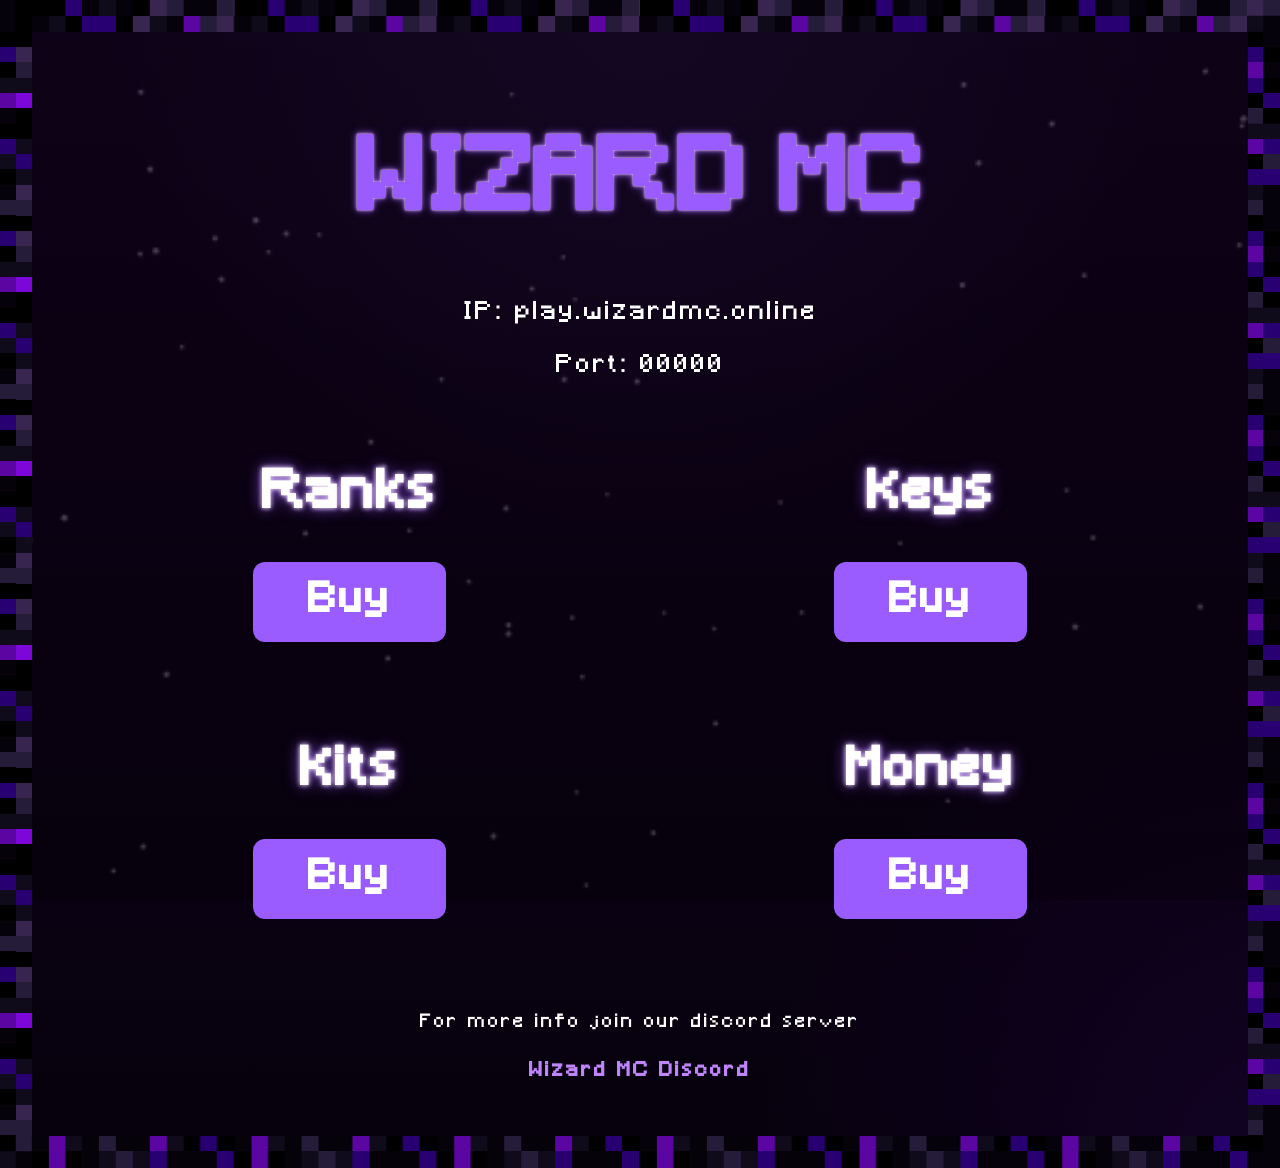
==== index.html @ 061623a4 "added discord link" ====
<!DOCTYPE html>
<html lang="en">
<head>
    <meta charset="UTF-8" />
    <meta name="viewport" content="width=device-width, initial-scale=1.0"/>

    <title>Wizard MC</title>

    <!-- GLOBAL CSS -->
    <link rel="stylesheet" href="assets/css/style.css">

    <!-- LANDING PAGE CSS -->
    <link rel="stylesheet" href="assets/css/landing.css">
</head>
<body>

    <!-- MAIN LANDING CONTAINER -->
    <main class="landing-container">

        <!-- SERVER TITLE -->
        <section class="hero-section">

            <!-- CHANGE SERVER NAME HERE -->
            <h1 class="server-title">WIZARD MC</h1>

            <!-- SERVER INFO -->
            <div class="server-info">

                <!-- CHANGE SERVER IP HERE -->
                <p class="copy-text" data-copy="play.wizardmc.online">
                    IP: play.wizardmc.online
                </p>

                <!-- CHANGE SERVER PORT HERE -->
                <p class="copy-text" data-copy="00000">
                    Port: 00000
                </p>

            </div>

        </section>

        <!-- STORE BUTTONS -->
        <section class="store-section">

            <!--
                GRID SETTINGS:
                Add/remove cards freely.
                Grid automatically adapts.
            -->

            <div class="store-grid">

                <!-- RANKS -->
                <div class="store-card">
                    <h2 class="minecraft-glow">Ranks</h2>
                    <a href="ranks.html" class="store-button">
                        Buy
                    </a>
                </div>

                <!-- KEYS -->
                <div class="store-card">
                    <h2 class="minecraft-glow">Keys</h2>
                    <a href="keys.html" class="store-button">
                        Buy
                    </a>
                </div>

                <!-- KITS -->
                <div class="store-card">
                    <h2 class="minecraft-glow">Kits</h2>
                    <a href="kits.html" class="store-button">
                        Buy
                    </a>
                </div>

                <!-- MONEY -->
                <div class="store-card">
                    <h2 class="minecraft-glow"  >Money</h2>
                    <a href="money.html" class="store-button">
                        Buy
                    </a>
                </div>

            </div>

        </section>

        <!-- SUPPORT SECTION -->
        <section class="support-section">

            <p class="support-text">
                For more info join our discord server
            </p>

            <!-- CHANGE DISCORD LINK HERE -->
            <a 
                href="https://discord.gg/UeTj2xv6s"
                target="_blank"
                class="discord-link"
            >
                Wizard MC Discord
            </a>

        </section>

    </main>

    <!-- LANDING PAGE JS -->
    <script src="assets/js/landing.js"></script>

</body>
</html>
---- assets/css/style.css ----
/* =========================
   MINECRAFT FONT
========================= */

@font-face {

    font-family: 'Minecraft';

    src: url('../fonts/Minecraft.ttf') format('truetype');

    font-weight: normal;
    font-style: normal;

}

/* =========================
   GLOBAL RESET
========================= */

* {

    margin: 0;
    padding: 0;

    box-sizing: border-box;

}

/* =========================
   PREVENT OVERFLOW
========================= */

html,
body {

    overflow-x: hidden;

    scroll-behavior: smooth;

}

/* =========================
   GLOBAL VARIABLES
   CHANGE COLORS HERE
========================= */

:root {

    /* =========================
       MAIN BACKGROUND COLORS
    ========================= */

    /*
        MAIN VOID BACKGROUND
        CHANGE THIS FOR OVERALL SITE COLOR
    */
    --bg-color: #06010d;

    /*
        SECONDARY BACKGROUND GLOW
        USED IN GRADIENTS
    */
    --bg-secondary: #140320;

    /*
        CARD BACKGROUND
        LOWER OPACITY = MORE GLASS EFFECT
    */
    --card-color: rgba(22, 10, 40, 0.82);

    /* =========================
       PRIMARY COLORS
    ========================= */

    /*
        MAIN PURPLE
    */
    --primary-color: #9b5cff;

    /*
        BRIGHT GLOW PURPLE
    */
    --secondary-color: #c084fc;

    /*
        COSMIC BLUE ACCENT
    */
    --accent-blue: #60a5fa;

    /*
        MAGIC PINK ACCENT
    */
    --accent-pink: #f472b6;

    /*
        TEXT COLOR
    */
    --text-color: #ffffff;

    /*
        BUTTON HOVER COLOR
    */
    --hover-color: #7c3aed;

    /*
        MAX WEBSITE WIDTH
    */
    --max-width: 1200px;

}

/* =========================
   BODY STYLING
========================= */

body {

    /*
        CHANGE GLOBAL FONT HERE
    */
    font-family: 'Minecraft', Arial, sans-serif;

    /*
        GALACTIC BACKGROUND
        CHANGE GRADIENT COLORS HERE
    */
    background:
    radial-gradient(circle at top, #1b0b2f 0%, transparent 40%),
    radial-gradient(circle at bottom right, #120224 0%, transparent 30%),
    linear-gradient(to bottom, var(--bg-secondary), var(--bg-color));

    color: var(--text-color);

    min-height: 100vh;

    /*
        GLOBAL TEXT SPACING
    */
    letter-spacing: 3px;

    line-height: 1.6;

    /*
        REQUIRED FOR PAGE BORDER POSITIONING
    */
    position: relative;

}

/* =========================
   BACKGROUND STARS IMAGE
========================= */

body::before {

    content: "";

    position: fixed;

    top: 0;
    left: 0;

    width: 100%;
    height: 100%;

    /*
        CHANGE STAR IMAGE HERE
    */
    background-image: url('../images/stars.png');

    background-size: cover;

    background-position: center;

    background-repeat: no-repeat;

    /*
        CHANGE STAR VISIBILITY HERE
        LOWER = MORE SUBTLE
    */
    opacity: 0.25;

    pointer-events: none;

    z-index: -1;

}

/* =========================
   OBSIDIAN BORDER
========================= */

body::after {

    content: "";

    position: absolute;

    top: 0;
    left: 0;

    right: 0;

    /*
        MAKES BORDER FOLLOW PAGE HEIGHT
    */
    bottom: 0;

    pointer-events: none;

    z-index: 999;

    /*
        CHANGE BORDER THICKNESS HERE
    */
    border: 32px solid transparent;

    /*
        CHANGE BORDER IMAGE HERE
    */
    border-image: url('../images/obsidian-border.png') 127 round;

    /*
        CHANGE BORDER VISIBILITY HERE
    */
    opacity: 0.95;

}

/* =========================
   GLOBAL LINK RESET
========================= */

a {

    text-decoration: none;

    color: inherit;

}

/* =========================
   GLOBAL SELECTION COLOR
========================= */

::selection {

    background: var(--primary-color);

    color: white;

}

/* =========================
   GLOBAL GLOW UTILITY
   CAN BE REUSED LATER
========================= */

.glow {

    box-shadow:
    0 0 10px rgba(155, 92, 255, 0.4),
    0 0 20px rgba(155, 92, 255, 0.3),
    0 0 40px rgba(155, 92, 255, 0.2);

}

/* =========================
   HIDE SCROLLBAR
========================= */

/* CHROME, EDGE, SAFARI */

::-webkit-scrollbar {

    width: 0;

    background: transparent;

}

/* FIREFOX */

html {

    scrollbar-width: none;

}
---- assets/css/landing.css ----
/* =========================
   MAIN PAGE CONTAINER
========================= */

.landing-container {

    width: 90%;
    max-width: var(--max-width);

    margin: auto;

    padding-top: 80px;
    padding-bottom: 80px;

    text-align: center;

}

/* =========================
   HERO SECTION
========================= */

.hero-section {

    margin-bottom: 30px;

}

/* =========================
   SERVER TITLE
========================= */

.server-title {

    /* CHANGE TITLE SIZE HERE */
    font-size: clamp(3rem, 8vw, 6rem);

    font-weight: bold;

    color: var(--primary-color);

    margin-top: 30px;

    margin-bottom: 30px;

    word-break: break-word;

    /* MAGIC GLOW EFFECT CHANGE COLORS/STRENGTH HERE */

    text-shadow:
    0 0 2px rgba(255, 255, 255, 0.8),
    0 0 4px rgba(192, 132, 252, 0.9),
    0 0 8px rgba(155, 92, 255, 0.8),
    0 0 0px rgba(96, 165, 250, 0.5);

}

/* =========================
   SERVER INFO
========================= */

.server-info {

    display: flex;
    flex-direction: column;

    gap: 15px;

    font-size: clamp(1rem, 2vw, 1.5rem);

}

/* =========================
   STORE SECTION
========================= */

.store-section {

    margin-bottom: 50px;

}

/* =========================
   RESPONSIVE GRID
========================= */

.store-grid {

    display: grid;

    /*
        CHANGE GRID LAYOUT HERE

        repeat(2, 1fr)
        = 2 columns

        You can change it later to:
        repeat(3, 1fr)
        etc
    */

    grid-template-columns: repeat(2, 1fr);

    gap: 10px;

}

/* =========================
   STORE CARDS
========================= */

.store-card {

    background: transparent;

    border-radius: 20px;

    padding: 40px 20px;

    transition: 0.3s ease;

}

.store-card:hover {

    transform: translateY(-5px);

    border-color: var(--secondary-color);

}

/* =========================
   CARD TITLE
========================= */

.store-card h2 {

    margin-bottom: 25px;

    font-size: clamp(2.5rem, 4vw, 4rem);
}

/* =========================
   BUY BUTTON
========================= */

.store-button {

    display: inline-block;

    background: var(--primary-color);

    color: white;

    padding: 8px 55px;

    border-radius: 12px;

    font-size: 2.5rem;

    font-weight: bold;

    transition: 0.3s ease;

    letter-spacing: 3px;

    /*
    BETTER MOBILE TAPPING
    */
    -webkit-tap-highlight-color: transparent;

    touch-action: manipulation;

    user-select: none;
}

/* BUTTON HOVER EFFECT */

.store-button:hover {

    background: var(--hover-color);

    transform: scale(1.05);

}

/* =========================
   SUPPORT SECTION
========================= */

.support-section {

    display: flex;

    flex-direction: column;

    gap: 20px;

}

/* =========================
   SUPPORT TEXT
========================= */

.support-text {

    font-size: 1.1rem;

}

/* =========================
   DISCORD LINK
========================= */

.discord-link {

    color: var(--secondary-color);

    font-size: 1.2rem;

    font-weight: bold;

}

.discord-link:hover {

    color: var(--secondary-color);

    text-shadow:
    0 0 5px rgba(192, 132, 252, 0.8);

}

/* =========================
   MINECRAFT GLOW TEXT
========================= */

.minecraft-glow {

    text-shadow:
    0 0 5px rgba(255, 255, 255, 0.7),
    0 0 5px rgba(192, 132, 252, 0.8),
    0 0 15px rgba(155, 92, 255, 0.8);

}

/* =========================
   CLICK TO COPY TEXT
========================= */

.copy-text {

    cursor: pointer;

    transition: 0.2s ease;

}

.copy-text:hover {

    color: var(--secondary-color);

    text-shadow:
    0 0 5px rgba(192, 132, 252, 0.8);

}

/* =========================
   MOBILE RESPONSIVE
========================= */

@media (max-width: 768px) {

    /* =========================
       MAIN CONTAINER
    ========================= */

    .landing-container {

        width: 80%;

        padding-top: 40px;
        padding-bottom: 50px;

    }

    /* =========================
       SERVER TITLE
    ========================= */

    .server-title {

        /*
            SMALLER MOBILE TITLE
        */
        font-size: clamp(2.5rem, 12vw, 4rem);

        margin-top: 50px;

        margin-bottom: 20px;

        line-height: 1.2;

    }

    /* =========================
       SERVER INFO
    ========================= */

    .server-info {

        font-size: 0.9rem;

        gap: 10px;

    }

    /* =========================
       STORE GRID
    ========================= */

    .store-grid {

        /*
            1 COLUMN MOBILE LAYOUT
        */
        grid-template-columns: repeat(2, 1fr);

        gap: 2px;

    }

    /* =========================
       STORE CARD
    ========================= */

    .store-card {

        padding: 18px 6px;

    }

    /* =========================
       CARD TITLES
    ========================= */

    .store-card h2 {

        font-size: clamp(2rem, 8vw, 3rem);

        margin-bottom: 18px;

    }

    /* =========================
       BUTTONS
    ========================= */

    .store-button {

        /*
            MOBILE BUTTON SIZE
        */
        font-size: 1.5rem;

        padding: 10px 45px;

        letter-spacing: 2px;

        border-radius: 10px;

    }

    /* =========================
       SUPPORT SECTION
    ========================= */

    .support-section {

        gap: 15px;

    }

    .support-text {

        font-size: 0.9rem;

        line-height: 1.5;

    }

    .discord-link {

        font-size: 1rem;

    }

    /* =========================
    MOBILE BORDER
    ========================= */

    body::after {

        /*
            THINNER BORDER FOR MOBILE
        */
        border: 16px solid transparent;

        /*
            REQUIRED AGAIN FOR MOBILE
            OTHERWISE BORDER DISAPPEARS
        */
        border-image: url('../images/obsidian-border.png') 127 round;

    }

    /* =========================
    MOBILE SUPPORT POSITION
    ========================= */

    .support-section {

        position: fixed;

        bottom: 35px;

        left: 50%;

        transform: translateX(-50%);

        width: 90%;

        text-align: center;

        z-index: 100;

    }
}
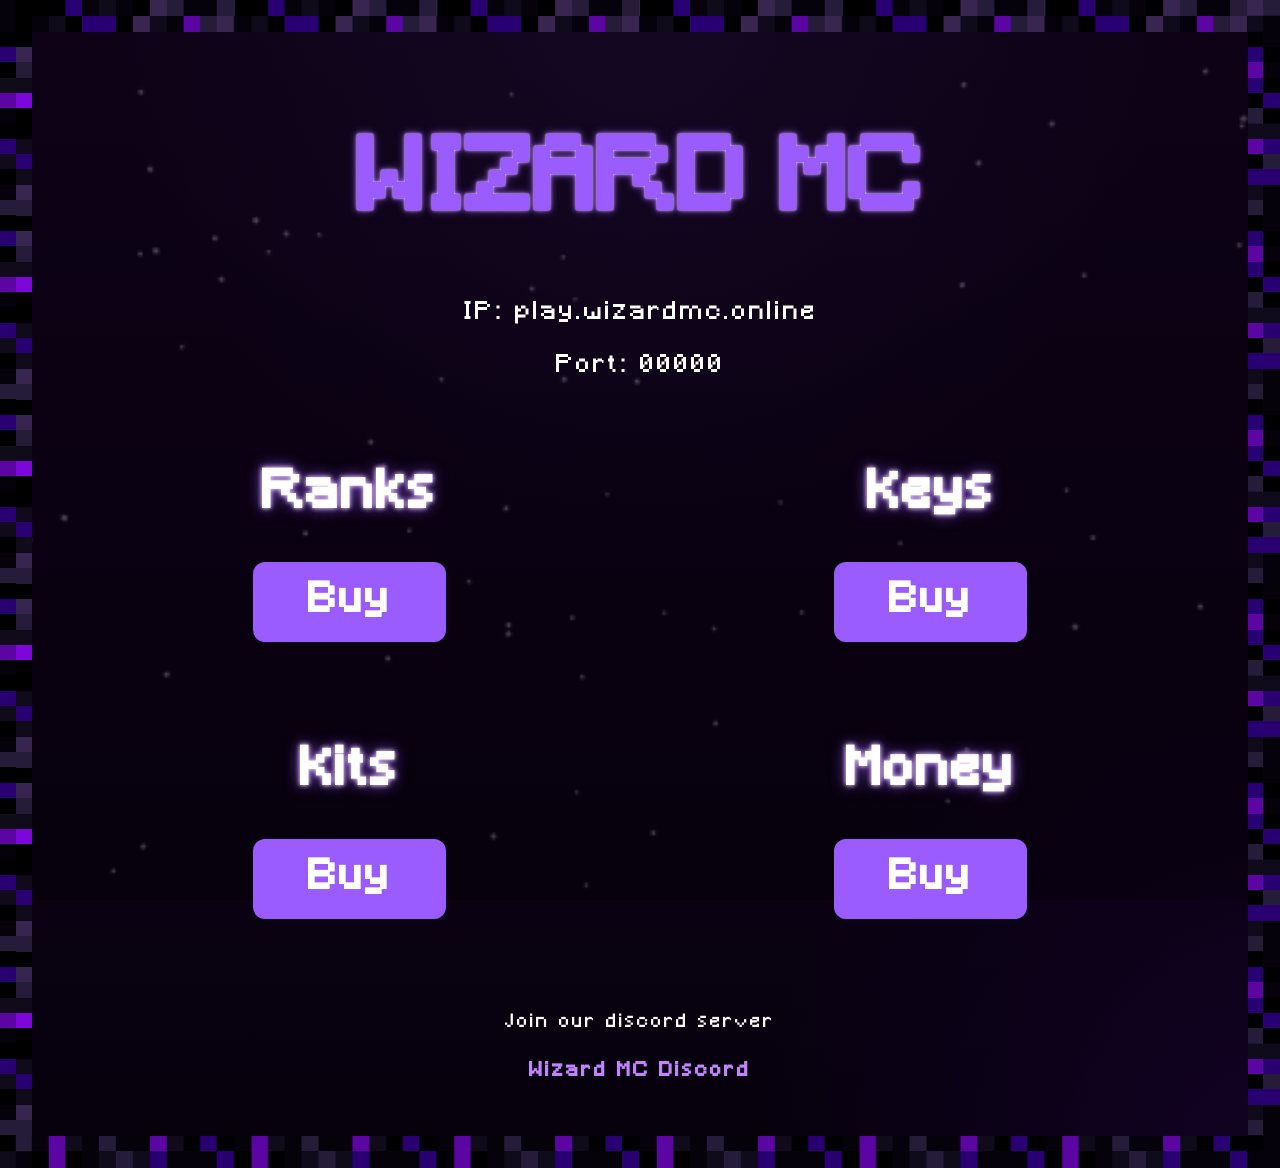
==== commit 9319952d: "pulling to main" ====
--- a/index.html
+++ b/index.html
@@ -91,7 +91,7 @@
         <section class="support-section">
 
             <p class="support-text">
-                For more info join our discord server
+                Join our discord server
             </p>
 
             <!-- CHANGE DISCORD LINK HERE -->
--- a/assets/css/landing.css
+++ b/assets/css/landing.css
@@ -279,12 +279,33 @@
 
         width: 80%;
 
-        padding-top: 40px;
-        padding-bottom: 50px;
-
-    }
-
-    /* =========================
+        /*
+            FULL SCREEN MOBILE LAYOUT
+        */
+        min-height: 100vh;
+
+        display: flex;
+
+        flex-direction: column;
+
+        justify-content: space-between;
+
+        padding-top: 20px;
+        padding-bottom: 20px;
+
+    }
+
+    /* =========================
+       HERO SECTION
+    ========================= */
+
+    .hero-section {
+
+        margin-bottom: 10px;
+
+    }
+
+        /* =========================
        SERVER TITLE
     ========================= */
 
@@ -295,7 +316,7 @@
         */
         font-size: clamp(2.5rem, 12vw, 4rem);
 
-        margin-top: 50px;
+        margin-top: 60px;
 
         margin-bottom: 20px;
 
@@ -316,13 +337,23 @@
     }
 
     /* =========================
+       STORE SECTION
+    ========================= */
+
+    .store-section {
+
+        margin-bottom: 1px;
+
+    }
+
+        /* =========================
        STORE GRID
     ========================= */
 
     .store-grid {
 
         /*
-            1 COLUMN MOBILE LAYOUT
+            2x2 MOBILE LAYOUT
         */
         grid-template-columns: repeat(2, 1fr);
 
@@ -352,7 +383,7 @@
 
     }
 
-    /* =========================
+        /* =========================
        BUTTONS
     ========================= */
 
@@ -377,26 +408,94 @@
 
     .support-section {
 
-        gap: 15px;
-
-    }
+        gap: 10px;
+
+        padding-bottom: 90px;
+
+    }
+
+    /* =========================
+       SUPPORT TEXT
+    ========================= */
 
     .support-text {
 
         font-size: 0.9rem;
 
+        margin-bottom: -5px;
+
         line-height: 1.5;
 
     }
 
+    /* =========================
+       DISCORD LINK
+    ========================= */
+
     .discord-link {
 
         font-size: 1rem;
 
-    }
-
-    /* =========================
-    MOBILE BORDER
+        padding-bottom: 10px;
+    }
+
+        /* =========================
+       BUTTONS
+    ========================= */
+
+    .store-button {
+
+        /*
+            MOBILE BUTTON SIZE
+        */
+        font-size: 1.5rem;
+
+        padding: 10px 45px;
+
+        letter-spacing: 2px;
+
+        border-radius: 10px;
+
+    }
+
+    /* =========================
+       SUPPORT SECTION
+    ========================= */
+
+    .support-section {
+
+        gap: 10px;
+
+        padding-bottom: 5px;
+
+    }
+
+    /* =========================
+       SUPPORT TEXT
+    ========================= */
+
+    .support-text {
+
+        font-size: 0.9rem;
+
+        margin-bottom: -5px;
+
+        line-height: 1.5;
+
+    }
+
+    /* =========================
+       DISCORD LINK
+    ========================= */
+
+    .discord-link {
+
+        font-size: 1rem;
+
+    }
+
+        /* =========================
+       MOBILE BORDER
     ========================= */
 
     body::after {
@@ -414,25 +513,4 @@
 
     }
 
-    /* =========================
-    MOBILE SUPPORT POSITION
-    ========================= */
-
-    .support-section {
-
-        position: fixed;
-
-        bottom: 35px;
-
-        left: 50%;
-
-        transform: translateX(-50%);
-
-        width: 90%;
-
-        text-align: center;
-
-        z-index: 100;
-
-    }
 }
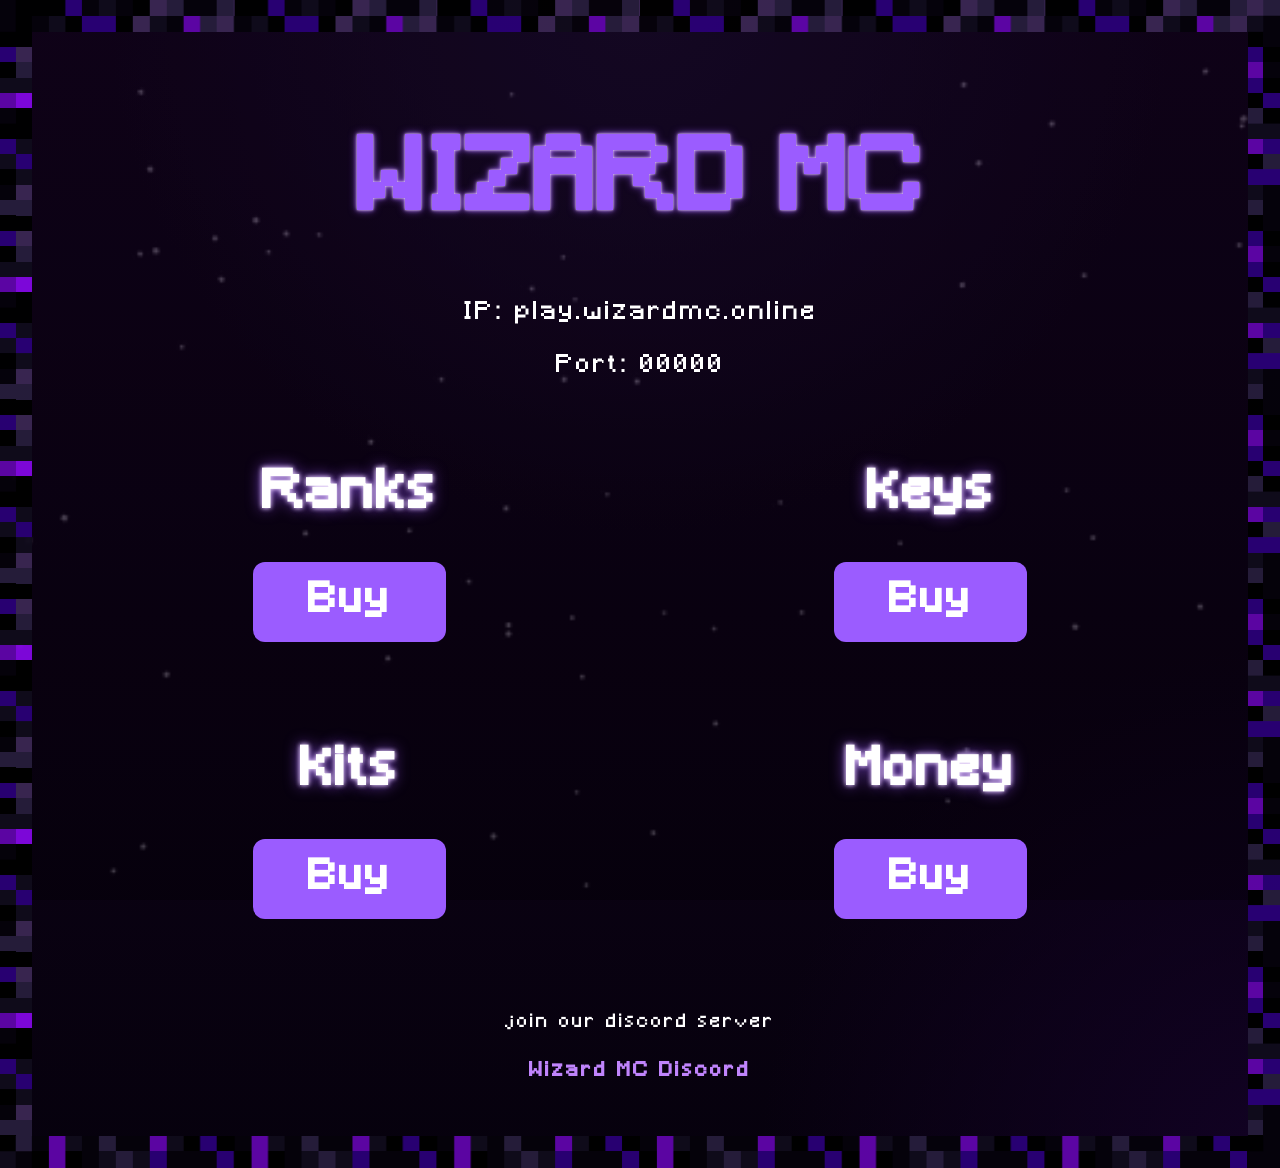
==== commit 6cd96156: "changes" ====
--- a/index.html
+++ b/index.html
@@ -91,7 +91,7 @@
         <section class="support-section">
 
             <p class="support-text">
-                Join our discord server
+                join our discord server
             </p>
 
             <!-- CHANGE DISCORD LINK HERE -->
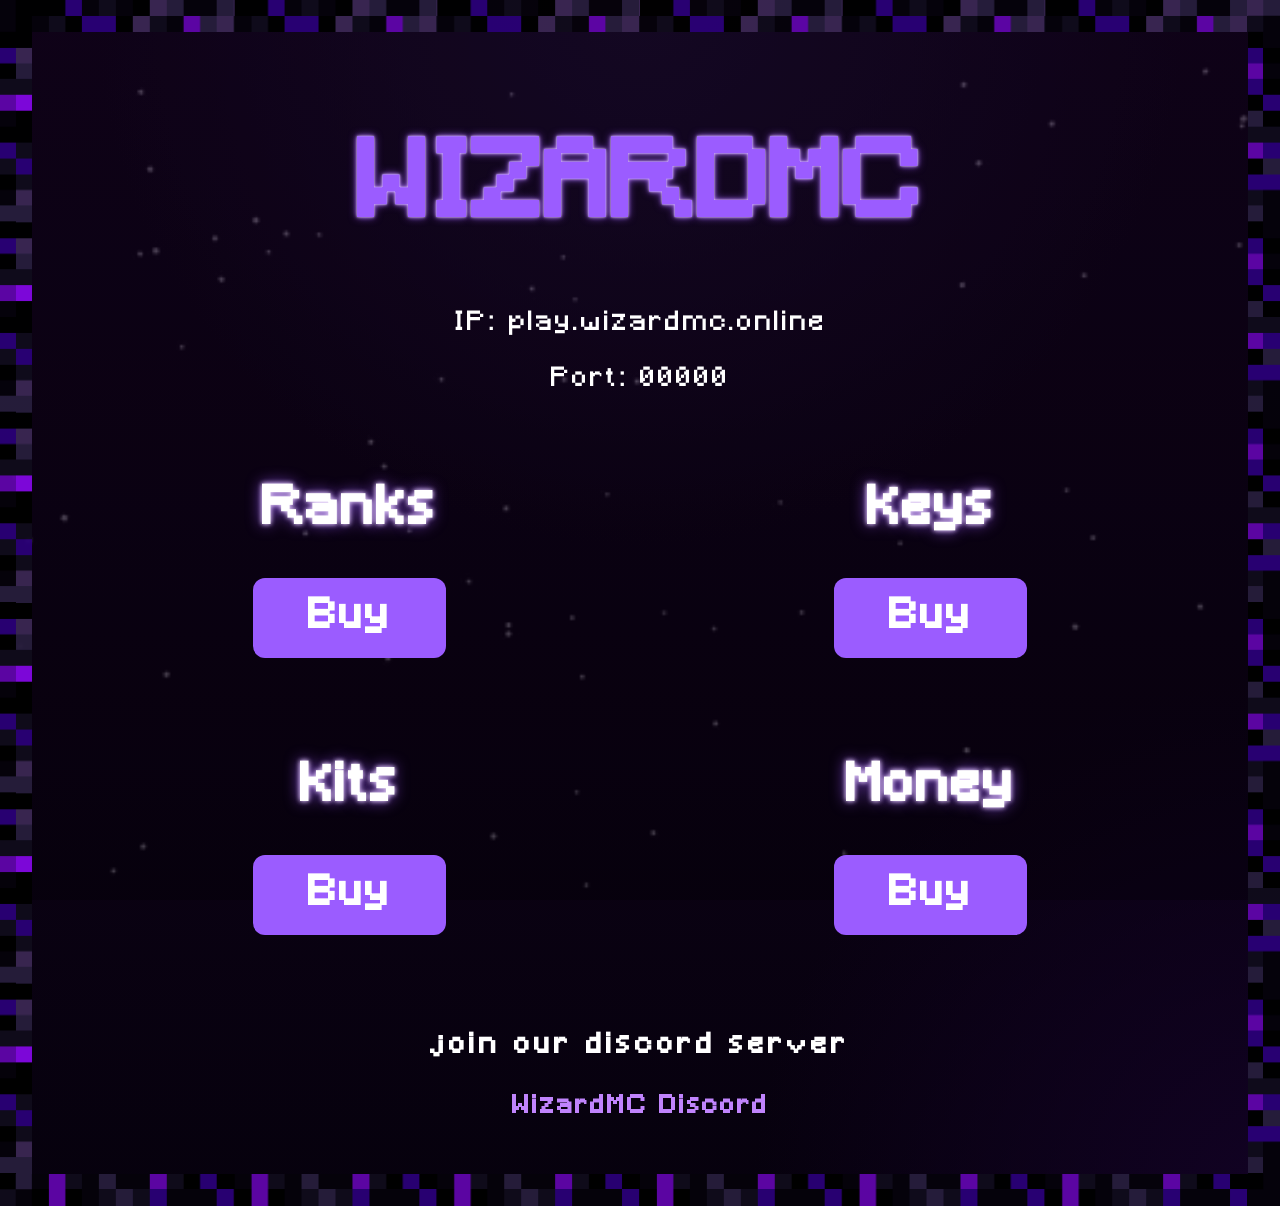
==== commit a122e423: "aesthetic changes" ====
--- a/index.html
+++ b/index.html
@@ -21,19 +21,25 @@
         <section class="hero-section">
 
             <!-- CHANGE SERVER NAME HERE -->
-            <h1 class="server-title">WIZARD MC</h1>
+            <h1 class="server-title">WIZARDMC</h1>
 
             <!-- SERVER INFO -->
             <div class="server-info">
 
                 <!-- CHANGE SERVER IP HERE -->
-                <p class="copy-text" data-copy="play.wizardmc.online">
-                    IP: play.wizardmc.online
+                <p>
+                    IP:
+                    <span class="copy-text" data-copy="play.wizardmc.online">
+                        play.wizardmc.online
+                    </span>
                 </p>
 
                 <!-- CHANGE SERVER PORT HERE -->
-                <p class="copy-text" data-copy="00000">
-                    Port: 00000
+                <p>
+                    Port:
+                    <span class="copy-text" data-copy="00000">
+                        00000
+                    </span>
                 </p>
 
             </div>
@@ -100,7 +106,7 @@
                 target="_blank"
                 class="discord-link"
             >
-                Wizard MC Discord
+                WizardMC Discord
             </a>
 
         </section>
--- a/assets/css/landing.css
+++ b/assets/css/landing.css
@@ -33,7 +33,7 @@
 .server-title {
 
     /* CHANGE TITLE SIZE HERE */
-    font-size: clamp(3rem, 8vw, 6rem);
+    font-size: clamp(3rem, 8vw, 8rem);
 
     font-weight: bold;
 
@@ -66,7 +66,7 @@
 
     gap: 15px;
 
-    font-size: clamp(1rem, 2vw, 1.5rem);
+    font-size: clamp(1rem, 2vw, 2rem);
 
 }
 
@@ -204,8 +204,11 @@
 
 .support-text {
 
-    font-size: 1.1rem;
-
+    font-size: 1.7rem;
+
+    font-weight: bold;
+
+    letter-spacing: 5px;
 }
 
 /* =========================
@@ -216,7 +219,7 @@
 
     color: var(--secondary-color);
 
-    font-size: 1.2rem;
+    font-size: 1.5rem;
 
     font-weight: bold;
 
@@ -254,6 +257,8 @@
 
     transition: 0.2s ease;
 
+    display: inline-block;
+
 }
 
 .copy-text:hover {
@@ -314,7 +319,7 @@
         /*
             SMALLER MOBILE TITLE
         */
-        font-size: clamp(2.5rem, 12vw, 4rem);
+        font-size: clamp(2.5rem, 12vw, 6rem);
 
         margin-top: 60px;
 
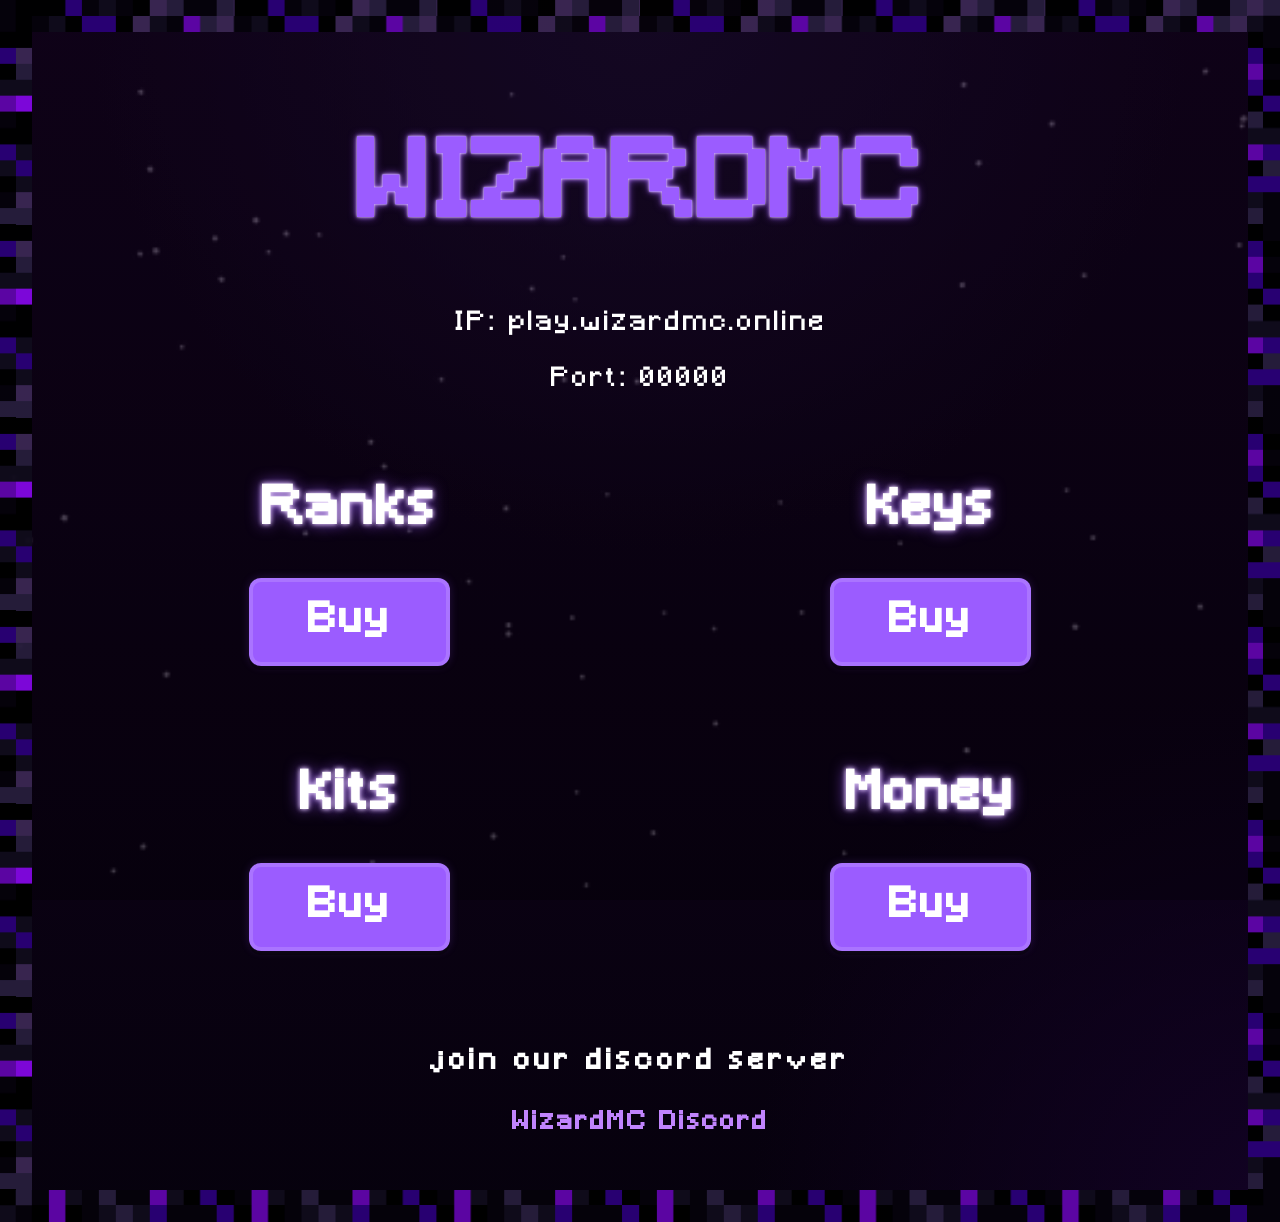
==== commit b4d17928: "changes" ====
--- a/index.html
+++ b/index.html
@@ -15,7 +15,7 @@
 <body>
 
     <!-- MAIN LANDING CONTAINER -->
-    <main class="landing-container">
+    <main class="page-container landing-container">
 
         <!-- SERVER TITLE -->
         <section class="hero-section">
--- a/assets/css/style.css
+++ b/assets/css/style.css
@@ -145,6 +145,7 @@
     */
     position: relative;
 
+    overflow-y: auto;
 }
 
 /* =========================
@@ -287,3 +288,113 @@
 
 }
 
+/* =========================
+   GLOBAL PAGE CONTAINER
+   USED FOR ALL PAGES
+========================= */
+
+.page-container {
+
+    width: 90%;
+
+    max-width: var(--max-width);
+
+    margin: auto;
+
+    /*
+        MATCH LANDING PAGE HEIGHT
+    */
+    min-height: 100vh;
+
+    /*
+        MAKES ALL PAGES ALIGN
+        LIKE LANDING PAGE
+    */
+    display: flex;
+
+    flex-direction: column;
+
+    padding-top: 80px;
+    padding-bottom: 80px;
+
+}
+
+/* =========================
+   GLOBAL MOBILE RESPONSIVE
+   APPLIES TO ALL PAGES
+========================= */
+
+@media (max-width: 768px) {
+
+    /* =========================
+       GLOBAL MOBILE BORDER
+    ========================= */
+
+    body::after {
+
+        /*
+            THINNER BORDER ON MOBILE
+        */
+        border: 16px solid transparent;
+
+        /*
+            REQUIRED AGAIN
+            OR BORDER MAY DISAPPEAR
+        */
+        border-image: url('../images/obsidian-border.png') 127 round;
+
+    }
+
+    /* =========================
+       MOBILE BACKGROUND FIXES
+    ========================= */
+
+    body {
+
+        /*
+            PREVENT MOBILE OVERFLOW
+        */
+        overflow-x: hidden;
+
+        /*
+            BETTER MOBILE RENDERING
+        */
+        background-attachment: scroll;
+
+    }
+
+    /* =========================
+       MOBILE STAR BACKGROUND
+    ========================= */
+
+    body::before {
+
+        /*
+            BETTER MOBILE STAR FIT
+        */
+        background-size: cover;
+
+        background-position: center;
+
+    }
+
+    /* =========================
+    GLOBAL MOBILE PAGE LAYOUT
+    ========================= */
+
+    .page-container {
+
+    width: 88%;
+
+    min-height: 100vh;
+
+    display: flex;
+
+    flex-direction: column;
+
+    padding-top: 30px;
+    padding-bottom: 30px;
+
+    }
+
+}
--- a/assets/css/landing.css
+++ b/assets/css/landing.css
@@ -3,14 +3,6 @@
 ========================= */
 
 .landing-container {
-
-    width: 90%;
-    max-width: var(--max-width);
-
-    margin: auto;
-
-    padding-top: 80px;
-    padding-bottom: 80px;
 
     text-align: center;
 
@@ -172,6 +164,18 @@
     touch-action: manipulation;
 
     user-select: none;
+
+    /*
+    BUTTON BORDER
+    */
+    border: 4px solid rgba(255, 255, 255, 0.15);
+
+    /*
+        SUBTLE DEPTH
+    */
+    box-shadow:
+    0 4px 0 rgba(0, 0, 0, 0.4),
+    0 0 10px rgba(155, 92, 255, 0.2);
 }
 
 /* BUTTON HOVER EFFECT */
@@ -181,6 +185,26 @@
     background: var(--hover-color);
 
     transform: scale(1.05);
+
+    /*
+    STRONGER HOVER GLOW
+    */
+    box-shadow:
+    0 2px 0 rgba(0, 0, 0, 0.4),
+    0 0 12px rgba(192, 132, 252, 0.4);
+
+}
+
+/* =========================
+   BUTTON PRESS EFFECT
+========================= */
+
+.store-button:active {
+
+    transform: translateY(4px);
+
+    box-shadow:
+    0 0 5px rgba(192, 132, 252, 0.3);
 
 }
 
@@ -498,24 +522,4 @@
         font-size: 1rem;
 
     }
-
-        /* =========================
-       MOBILE BORDER
-    ========================= */
-
-    body::after {
-
-        /*
-            THINNER BORDER FOR MOBILE
-        */
-        border: 16px solid transparent;
-
-        /*
-            REQUIRED AGAIN FOR MOBILE
-            OTHERWISE BORDER DISAPPEARS
-        */
-        border-image: url('../images/obsidian-border.png') 127 round;
-
-    }
-
 }
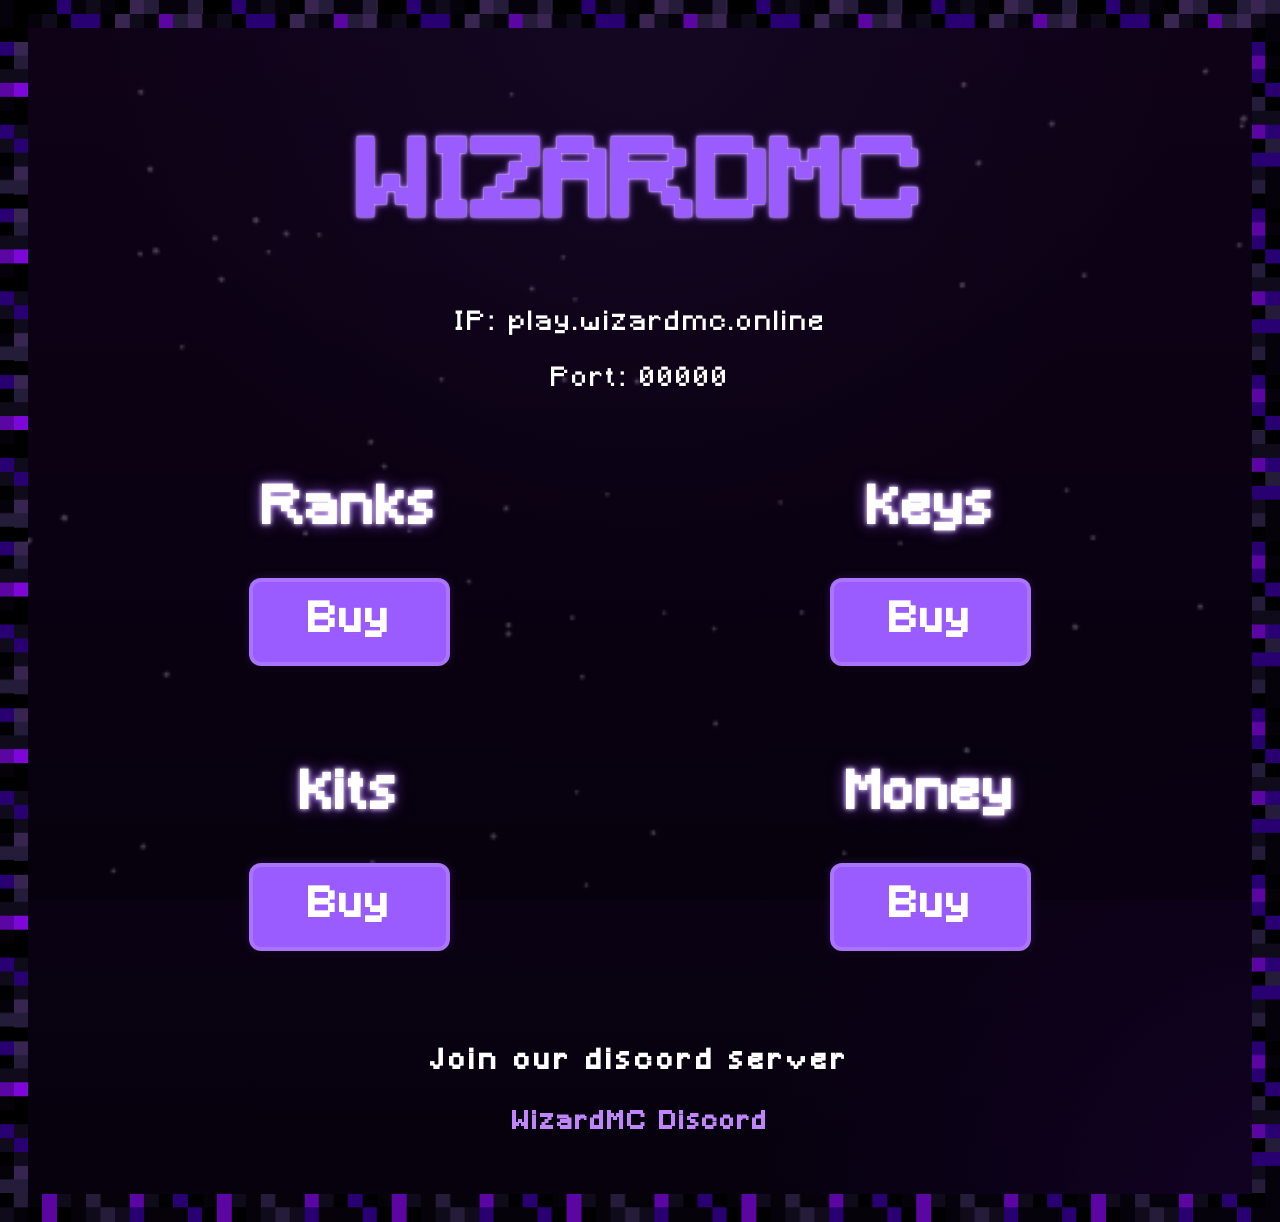
==== commit 8d4c2fc3: "merged testing into main" ====
--- a/index.html
+++ b/index.html
@@ -97,7 +97,7 @@
         <section class="support-section">
 
             <p class="support-text">
-                join our discord server
+                Join our discord server
             </p>
 
             <!-- CHANGE DISCORD LINK HERE -->
--- a/assets/css/style.css
+++ b/assets/css/style.css
@@ -187,46 +187,6 @@
 
 }
 
-/* =========================
-   OBSIDIAN BORDER
-========================= */
-
-body::after {
-
-    content: "";
-
-    position: absolute;
-
-    top: 0;
-    left: 0;
-
-    right: 0;
-
-    /*
-        MAKES BORDER FOLLOW PAGE HEIGHT
-    */
-    bottom: 0;
-
-    pointer-events: none;
-
-    z-index: 999;
-
-    /*
-        CHANGE BORDER THICKNESS HERE
-    */
-    border: 32px solid transparent;
-
-    /*
-        CHANGE BORDER IMAGE HERE
-    */
-    border-image: url('../images/obsidian-border.png') 127 round;
-
-    /*
-        CHANGE BORDER VISIBILITY HERE
-    */
-    opacity: 0.95;
-
-}
 
 /* =========================
    GLOBAL LINK RESET
@@ -327,25 +287,6 @@
 @media (max-width: 768px) {
 
     /* =========================
-       GLOBAL MOBILE BORDER
-    ========================= */
-
-    body::after {
-
-        /*
-            THINNER BORDER ON MOBILE
-        */
-        border: 16px solid transparent;
-
-        /*
-            REQUIRED AGAIN
-            OR BORDER MAY DISAPPEAR
-        */
-        border-image: url('../images/obsidian-border.png') 127 round;
-
-    }
-
-    /* =========================
        MOBILE BACKGROUND FIXES
     ========================= */
 
--- a/assets/css/landing.css
+++ b/assets/css/landing.css
@@ -1,3 +1,44 @@
+/* =========================
+   OBSIDIAN BORDER
+========================= */
+
+body::after {
+
+    content: "";
+
+    position: absolute;
+
+    top: 0;
+    left: 0;
+
+    right: 0;
+
+    /*
+        MAKES BORDER FOLLOW PAGE HEIGHT
+    */
+    bottom: 0;
+
+    pointer-events: none;
+
+    z-index: 999;
+
+    /*
+        CHANGE BORDER THICKNESS HERE
+    */
+    border: 28px solid transparent;
+
+    /*
+        CHANGE BORDER IMAGE HERE
+    */
+    border-image: url('../images/obsidian-border.png') 127 round;
+
+    /*
+        CHANGE BORDER VISIBILITY HERE
+    */
+    opacity: 0.95;
+
+}
+
 /* =========================
    MAIN PAGE CONTAINER
 ========================= */
@@ -300,6 +341,26 @@
 
 @media (max-width: 768px) {
 
+    
+    /* =========================
+       GLOBAL MOBILE BORDER
+    ========================= */
+
+    body::after {
+
+        /*
+            THINNER BORDER ON MOBILE
+        */
+        border: 16px solid transparent;
+
+        /*
+            REQUIRED AGAIN
+            OR BORDER MAY DISAPPEAR
+        */
+        border-image: url('../images/obsidian-border.png') 127 round;
+
+    }
+
     /* =========================
        MAIN CONTAINER
     ========================= */
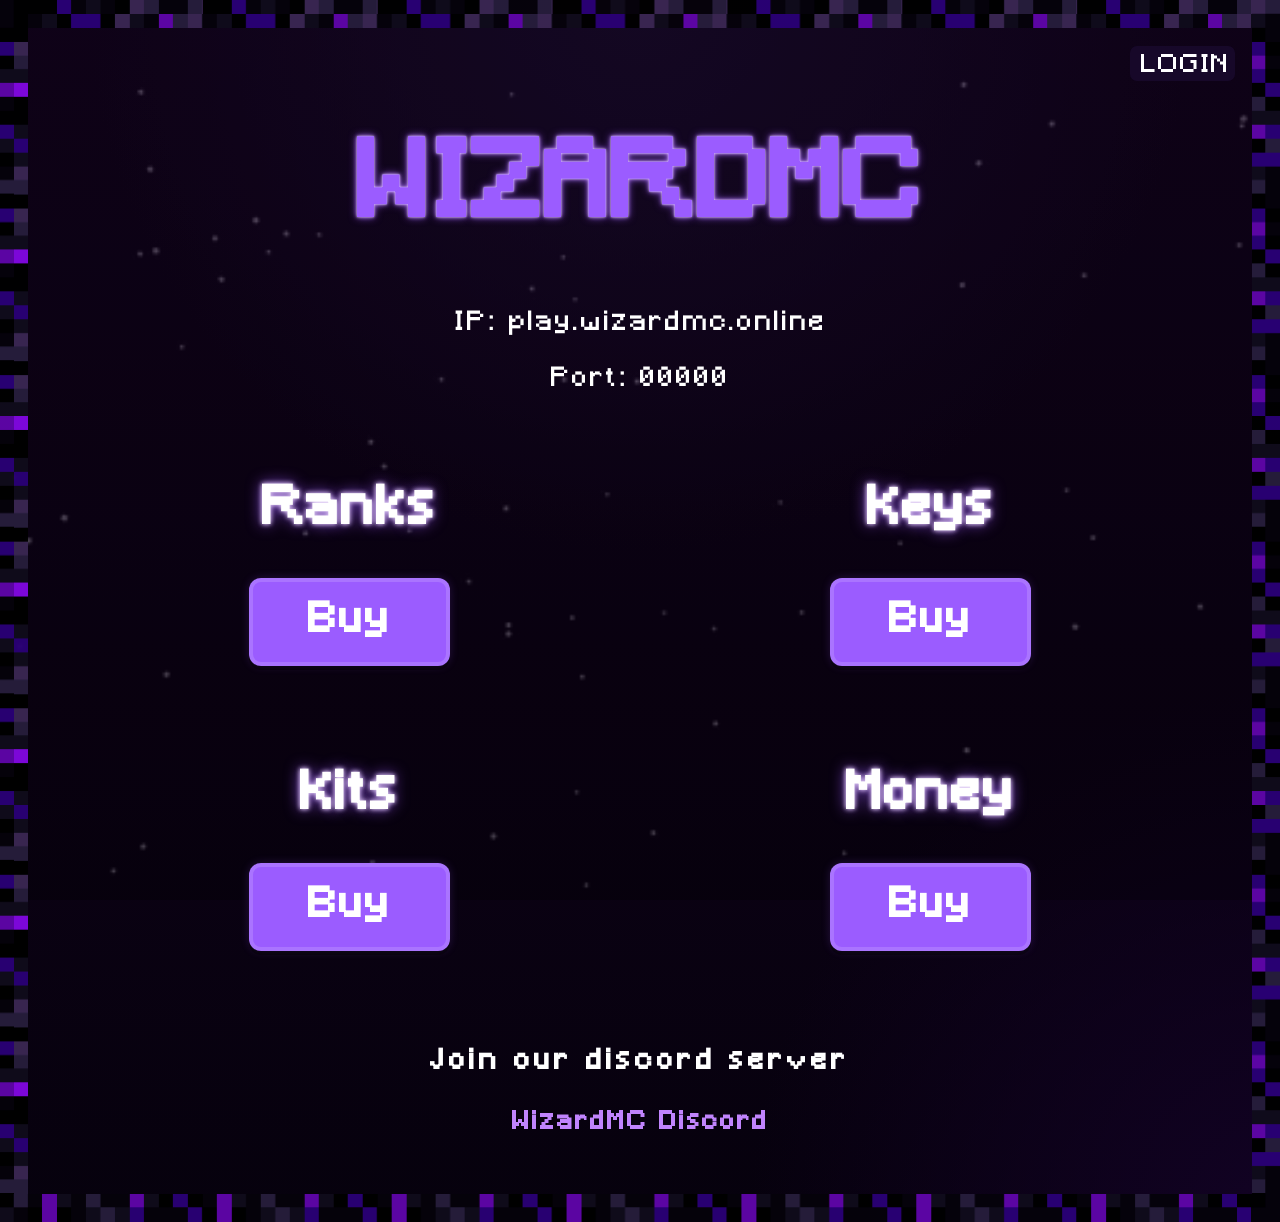
==== commit 3dee2224: "added login, logout modal, added buttons for each, fixed layoutson mobile and desktop, need to add n" ====
--- a/index.html
+++ b/index.html
@@ -16,6 +16,9 @@
 
     <!-- MAIN LANDING CONTAINER -->
     <main class="page-container landing-container">
+
+        <!-- LOGIN BUTTON -->
+        <button class="login-btn-top" id="loginBtn" onclick="showLogin()">LOGIN</button>
 
         <!-- SERVER TITLE -->
         <section class="hero-section">
@@ -49,44 +52,30 @@
         <!-- STORE BUTTONS -->
         <section class="store-section">
 
-            <!--
-                GRID SETTINGS:
-                Add/remove cards freely.
-                Grid automatically adapts.
-            -->
-
             <div class="store-grid">
 
                 <!-- RANKS -->
                 <div class="store-card">
                     <h2 class="minecraft-glow">Ranks</h2>
-                    <a href="ranks.html" class="store-button">
-                        Buy
-                    </a>
+                    <a href="ranks.html" class="store-button">Buy</a>
                 </div>
 
                 <!-- KEYS -->
                 <div class="store-card">
                     <h2 class="minecraft-glow">Keys</h2>
-                    <a href="keys.html" class="store-button">
-                        Buy
-                    </a>
+                    <a href="keys.html" class="store-button">Buy</a>
                 </div>
 
                 <!-- KITS -->
                 <div class="store-card">
                     <h2 class="minecraft-glow">Kits</h2>
-                    <a href="kits.html" class="store-button">
-                        Buy
-                    </a>
+                    <a href="kits.html" class="store-button">Buy</a>
                 </div>
 
                 <!-- MONEY -->
                 <div class="store-card">
-                    <h2 class="minecraft-glow"  >Money</h2>
-                    <a href="money.html" class="store-button">
-                        Buy
-                    </a>
+                    <h2 class="minecraft-glow">Money</h2>
+                    <a href="money.html" class="store-button">Buy</a>
                 </div>
 
             </div>
@@ -96,25 +85,56 @@
         <!-- SUPPORT SECTION -->
         <section class="support-section">
 
-            <p class="support-text">
-                Join our discord server
-            </p>
-
-            <!-- CHANGE DISCORD LINK HERE -->
-            <a 
-                href="https://discord.gg/UeTj2xv6s"
-                target="_blank"
-                class="discord-link"
-            >
-                WizardMC Discord
-            </a>
+            <p class="support-text">Join our discord server</p>
+            <a href="https://discord.gg/UeTj2xv6s" target="_blank" class="discord-link">WizardMC Discord</a>
 
         </section>
 
     </main>
 
+    <!-- =========================
+        LOGIN MODAL
+    ========================= -->
+
+    <div class="login-modal" id="loginModal">
+        <div class="login-box">
+            <h2 class="minecraft-glow">LOGIN</h2>
+            <input type="text" id="ignInput" class="login-input" placeholder="MC Username" autocomplete="off">
+            
+            <!-- CUSTOM VERSION DROPDOWN -->
+            <div class="custom-select" id="versionSelect">
+                <div class="custom-select-trigger">Version</div>
+                <div class="custom-select-options">
+                    <div class="custom-select-option selected" data-value="java">Java Edition</div>
+                    <div class="custom-select-option" data-value="bedrock">Bedrock/PE</div>
+                </div>
+            </div>
+            
+            <input type="text" id="discordInput" class="login-input" placeholder="Discord Username" autocomplete="off">
+            <button class="login-submit-btn" id="signinBtn">SIGN IN</button>
+        </div>
+    </div>
+
+    <!-- =========================
+        LOGOUT MODAL
+    ========================= -->
+
+    <div class="logout-modal" id="logoutModal">
+        <div class="logout-box">
+            <h2 class="minecraft-glow">LOGOUT</h2>
+            <p class="logout-text">Would you like to logout?</p>
+            <div class="logout-buttons">
+                <button class="logout-confirm-btn" id="logoutBtn">LOGOUT</button>
+                <button class="logout-cancel-btn" id="logoutCancelBtn">CANCEL</button>
+            </div>
+        </div>
+    </div>
+
+    <!-- TOAST -->
+    <div id="toast"></div>
+
     <!-- LANDING PAGE JS -->
     <script src="assets/js/landing.js"></script>
 
 </body>
-</html>
+</html>
--- a/assets/css/style.css
+++ b/assets/css/style.css
@@ -1,16 +1,30 @@
+/* =========================
+   PREVENT TEXT SELECTION
+========================= */
+
+* {
+    -webkit-user-select: none;
+    -moz-user-select: none;
+    -ms-user-select: none;
+    user-select: none;
+}
+
+input, textarea {
+    -webkit-user-select: auto;
+    -moz-user-select: auto;
+    -ms-user-select: auto;
+    user-select: auto;
+}
+
 /* =========================
    MINECRAFT FONT
 ========================= */
 
 @font-face {
-
     font-family: 'Minecraft';
-
     src: url('../fonts/Minecraft.ttf') format('truetype');
-
     font-weight: normal;
     font-style: normal;
-
 }
 
 /* =========================
@@ -18,133 +32,52 @@
 ========================= */
 
 * {
-
     margin: 0;
     padding: 0;
-
     box-sizing: border-box;
-
 }
 
 /* =========================
    PREVENT OVERFLOW
 ========================= */
 
-html,
+html, body {
+    overflow-x: hidden;
+    scroll-behavior: smooth;
+}
+
+/* =========================
+   GLOBAL VARIABLES
+========================= */
+
+:root {
+    --bg-color: #06010d;
+    --bg-secondary: #140320;
+    --card-color: rgba(22, 10, 40, 0.82);
+    --primary-color: #9b5cff;
+    --secondary-color: #c084fc;
+    --accent-blue: #60a5fa;
+    --accent-pink: #f472b6;
+    --text-color: #ffffff;
+    --hover-color: #7c3aed;
+    --max-width: 1200px;
+}
+
+/* =========================
+   BODY STYLING
+========================= */
+
 body {
-
-    overflow-x: hidden;
-
-    scroll-behavior: smooth;
-
-}
-
-/* =========================
-   GLOBAL VARIABLES
-   CHANGE COLORS HERE
-========================= */
-
-:root {
-
-    /* =========================
-       MAIN BACKGROUND COLORS
-    ========================= */
-
-    /*
-        MAIN VOID BACKGROUND
-        CHANGE THIS FOR OVERALL SITE COLOR
-    */
-    --bg-color: #06010d;
-
-    /*
-        SECONDARY BACKGROUND GLOW
-        USED IN GRADIENTS
-    */
-    --bg-secondary: #140320;
-
-    /*
-        CARD BACKGROUND
-        LOWER OPACITY = MORE GLASS EFFECT
-    */
-    --card-color: rgba(22, 10, 40, 0.82);
-
-    /* =========================
-       PRIMARY COLORS
-    ========================= */
-
-    /*
-        MAIN PURPLE
-    */
-    --primary-color: #9b5cff;
-
-    /*
-        BRIGHT GLOW PURPLE
-    */
-    --secondary-color: #c084fc;
-
-    /*
-        COSMIC BLUE ACCENT
-    */
-    --accent-blue: #60a5fa;
-
-    /*
-        MAGIC PINK ACCENT
-    */
-    --accent-pink: #f472b6;
-
-    /*
-        TEXT COLOR
-    */
-    --text-color: #ffffff;
-
-    /*
-        BUTTON HOVER COLOR
-    */
-    --hover-color: #7c3aed;
-
-    /*
-        MAX WEBSITE WIDTH
-    */
-    --max-width: 1200px;
-
-}
-
-/* =========================
-   BODY STYLING
-========================= */
-
-body {
-
-    /*
-        CHANGE GLOBAL FONT HERE
-    */
-    font-family: 'Minecraft', Arial, sans-serif;
-
-    /*
-        GALACTIC BACKGROUND
-        CHANGE GRADIENT COLORS HERE
-    */
+    font-family: 'Minecraft', Arial, sans-serif;
     background:
-    radial-gradient(circle at top, #1b0b2f 0%, transparent 40%),
-    radial-gradient(circle at bottom right, #120224 0%, transparent 30%),
-    linear-gradient(to bottom, var(--bg-secondary), var(--bg-color));
-
+        radial-gradient(circle at top, #1b0b2f 0%, transparent 40%),
+        radial-gradient(circle at bottom right, #120224 0%, transparent 30%),
+        linear-gradient(to bottom, var(--bg-secondary), var(--bg-color));
     color: var(--text-color);
-
     min-height: 100vh;
-
-    /*
-        GLOBAL TEXT SPACING
-    */
     letter-spacing: 3px;
-
     line-height: 1.6;
-
-    /*
-        REQUIRED FOR PAGE BORDER POSITIONING
-    */
     position: relative;
-
     overflow-y: auto;
 }
 
@@ -153,51 +86,28 @@
 ========================= */
 
 body::before {
-
     content: "";
-
     position: fixed;
-
     top: 0;
     left: 0;
-
     width: 100%;
     height: 100%;
-
-    /*
-        CHANGE STAR IMAGE HERE
-    */
     background-image: url('../images/stars.png');
-
     background-size: cover;
-
     background-position: center;
-
     background-repeat: no-repeat;
-
-    /*
-        CHANGE STAR VISIBILITY HERE
-        LOWER = MORE SUBTLE
-    */
     opacity: 0.25;
-
     pointer-events: none;
-
     z-index: -1;
-
-}
-
+}
 
 /* =========================
    GLOBAL LINK RESET
 ========================= */
 
 a {
-
     text-decoration: none;
-
     color: inherit;
-
 }
 
 /* =========================
@@ -205,137 +115,729 @@
 ========================= */
 
 ::selection {
-
     background: var(--primary-color);
-
-    color: white;
-
+    color: white;
 }
 
 /* =========================
    GLOBAL GLOW UTILITY
-   CAN BE REUSED LATER
 ========================= */
 
 .glow {
-
-    box-shadow:
-    0 0 10px rgba(155, 92, 255, 0.4),
-    0 0 20px rgba(155, 92, 255, 0.3),
-    0 0 40px rgba(155, 92, 255, 0.2);
-
+    box-shadow: 0 0 10px rgba(155, 92, 255, 0.4), 0 0 20px rgba(155, 92, 255, 0.3), 0 0 40px rgba(155, 92, 255, 0.2);
 }
 
 /* =========================
    HIDE SCROLLBAR
 ========================= */
 
-/* CHROME, EDGE, SAFARI */
-
 ::-webkit-scrollbar {
-
     width: 0;
-
     background: transparent;
-
-}
-
-/* FIREFOX */
+}
 
 html {
-
     scrollbar-width: none;
-
 }
 
 /* =========================
    GLOBAL PAGE CONTAINER
-   USED FOR ALL PAGES
 ========================= */
 
 .page-container {
-
     width: 90%;
-
     max-width: var(--max-width);
-
     margin: auto;
-
-    /*
-        MATCH LANDING PAGE HEIGHT
-    */
     min-height: 100vh;
-
-    /*
-        MAKES ALL PAGES ALIGN
-        LIKE LANDING PAGE
-    */
-    display: flex;
-
+    display: flex;
     flex-direction: column;
-
     padding-top: 80px;
     padding-bottom: 80px;
-
-}
-
-/* =========================
-   GLOBAL MOBILE RESPONSIVE
-   APPLIES TO ALL PAGES
+}
+
+/* =========================
+   CART BUTTON
+========================= */
+
+.cart-toggle {
+    position: absolute;
+    top: 46px;
+    right: 45px;
+    width: 105px;
+    height: 35px;
+    padding-top: 5px;
+    padding-left: 3px;
+    display: flex;
+    justify-content: center;
+    align-items: center;
+    background: rgba(25, 10, 45, 0.85);
+    color: white;
+    border-radius: 7px;
+    font-family: 'Minecraft', Arial, sans-serif;
+    font-size: 1.5rem;
+    letter-spacing: 2px;
+    text-decoration: none;
+    backdrop-filter: blur(8px);
+    z-index: 5000;
+    transition: 0.25s ease;
+    cursor: pointer;
+    border: none;
+}
+
+.cart-toggle:hover {
+    transform: translateX(-4px);
+    color: white;
+    text-shadow: 0 0 2px rgba(255, 255, 255, 1), 0 0 2px rgba(192, 132, 252, 1), 0 0 3px rgba(155, 92, 255, 1);
+}
+
+/* =========================
+   LOGIN BUTTON (PRODUCT PAGES)
+========================= */
+
+.login-btn-top {
+    position: absolute;
+    top: 46px;
+    right: 160px;
+    min-width: 80px;
+    height: 35px;
+    padding: 0 12px;
+    padding-top: 5px;
+    display: flex;
+    justify-content: center;
+    align-items: center;
+    background: rgba(25, 10, 45, 0.85);
+    color: white;
+    border-radius: 7px;
+    font-family: 'Minecraft', Arial, sans-serif;
+    font-size: 1.5rem;
+    letter-spacing: 2px;
+    backdrop-filter: blur(8px);
+    z-index: 5000;
+    transition: 0.25s ease;
+    cursor: pointer;
+    border: none;
+}
+
+.login-btn-top:hover {
+    transform: translateX(-4px);
+    color: white;
+    text-shadow: 0 0 2px rgba(255, 255, 255, 1), 0 0 2px rgba(192, 132, 252, 1), 0 0 3px rgba(155, 92, 255, 1);
+}
+
+/* Logged in - no background */
+.login-btn-top.logged-in {
+    background: transparent;
+    backdrop-filter: none;
+    width: auto;
+    min-width: 80px;
+    padding: 0 10px;
+    white-space: nowrap;
+}
+
+/* =========================
+   BACK BUTTON
+========================= */
+
+.back-button {
+    position: absolute;
+    top: 46px;
+    left: 45px;
+    color: white;
+    font-size: 1.5rem;
+    letter-spacing: 2px;
+    z-index: 5000;
+}
+
+.back-button:hover {
+    color: var(--secondary-color);
+    text-shadow: 0 0 5px rgba(192, 132, 252, 0.8);
+}
+
+/* =========================
+   SIDEBAR
+========================= */
+
+.cart-sidebar {
+    position: fixed;
+    top: 0;
+    right: -450px;
+    width: 420px;
+    max-width: 100%;
+    height: 100vh;
+    background: rgba(18, 8, 35, 0.98);
+    backdrop-filter: blur(12px);
+    border-left: 2px solid rgba(192, 132, 252, 0.25);
+    z-index: 7000;
+    transition: right 0.35s ease;
+    display: flex;
+    flex-direction: column;
+}
+
+.cart-sidebar.active {
+    right: 0;
+}
+
+/* =========================
+   HEADER
+========================= */
+
+.cart-header {
+    display: flex;
+    justify-content: space-between;
+    align-items: center;
+    padding: 24px;
+    border-bottom: 1px solid rgba(255,255,255,0.08);
+}
+
+.cart-header h2 {
+    color: white;
+    font-size: 2rem;
+}
+
+/* =========================
+   CLOSE BUTTON
+========================= */
+
+.close-cart {
+    background: none;
+    border: none;
+    color: white;
+    font-size: 1.7rem;
+    cursor: pointer;
+}
+
+/* =========================
+   CART ITEMS
+========================= */
+
+#cartItems {
+    flex: 1;
+    overflow-y: auto;
+    padding: 20px;
+}
+
+/* =========================
+   SINGLE ITEM
+========================= */
+
+.cart-item {
+    padding: 18px 0;
+    border-bottom: 1px solid rgba(255,255,255,0.08);
+}
+
+/* =========================
+   TOP ROW
+========================= */
+
+.cart-item-top {
+    display: flex;
+    justify-content: space-between;
+    align-items: center;
+    margin-bottom: 12px;
+}
+
+.cart-item-name {
+    color: white;
+    font-size: 1rem;
+}
+
+.cart-item-price {
+    color: white;
+    font-size: 1rem;
+}
+
+/* =========================
+   BOTTOM ROW
+========================= */
+
+.cart-item-bottom {
+    display: flex;
+    justify-content: space-between;
+    align-items: center;
+}
+
+.cart-item-type {
+    color: #b892ff;
+    font-size: 0.85rem;
+    text-transform: uppercase;
+}
+
+/* =========================
+   QUANTITY
+========================= */
+
+.cart-quantity {
+    display: flex;
+    align-items: center;
+    gap: 12px;
+}
+
+.cart-quantity button {
+    width: 28px;
+    height: 28px;
+    border: none;
+    border-radius: 7px;
+    background: rgba(155, 92, 255, 0.22);
+    color: white;
+    font-family: 'Minecraft', Arial, sans-serif;
+    cursor: pointer;
+}
+
+/* =========================
+   FOOTER
+========================= */
+
+.cart-footer {
+    padding: 24px;
+    border-top: 1px solid rgba(255,255,255,0.08);
+}
+
+.cart-total-row {
+    display: flex;
+    justify-content: space-between;
+    color: white;
+    font-size: 1.2rem;
+}
+
+/* =========================
+   CHECKOUT BUTTON
+========================= */
+
+.checkout-btn {
+    width: calc(100% - 40px);
+    margin: 0 20px 20px;
+    padding: 15px;
+    border: none;
+    border-radius: 12px;
+    background: linear-gradient(135deg, rgba(155, 92, 255, 0.95), rgba(124, 58, 237, 0.95));
+    color: white;
+    font-family: 'Minecraft', Arial, sans-serif;
+    font-size: 1rem;
+    letter-spacing: 1px;
+    cursor: pointer;
+    transition: 0.25s ease;
+    box-shadow: 0 0 18px rgba(155, 92, 255, 0.25);
+}
+
+.checkout-btn:hover {
+    transform: translateY(-2px);
+    box-shadow: 0 0 24px rgba(192, 132, 252, 0.35);
+}
+
+/* =========================
+   EMPTY CART
+========================= */
+
+.empty-cart {
+    color: rgba(255, 255, 255, 0.5);
+    text-align: center;
+    padding: 40px 0;
+}
+
+/* =========================
+   PAYMENT MODAL
+========================= */
+
+.payment-modal {
+    position: fixed;
+    inset: 0;
+    background: rgba(0, 0, 0, 0.7);
+    display: none;
+    justify-content: center;
+    align-items: center;
+    z-index: 9000;
+}
+
+.payment-modal.active {
+    display: flex;
+}
+
+/* =========================
+   PAYMENT BOX
+========================= */
+
+.payment-box {
+    width: 90%;
+    max-width: 500px;
+    padding: 35px 25px;
+    border-radius: 24px;
+    background: rgba(20, 10, 35, 0.96);
+    border: 2px solid rgba(192, 132, 252, 0.3);
+    text-align: center;
+}
+
+/* =========================
+   QR IMAGE
+========================= */
+
+.upi-qr {
+    width: 240px;
+    max-width: 100%;
+    margin-top: 20px;
+    margin-bottom: 20px;
+    padding: 10px;
+    background: white;
+    border-radius: 16px;
+}
+
+/* =========================
+   UPI ID
+========================= */
+
+.upi-id {
+    color: #ccc;
+    font-size: 0.9rem;
+    word-break: break-all;
+}
+
+/* =========================
+   CLOSE BUTTON
+========================= */
+
+.close-button {
+    margin-top: 25px;
+    padding: 12px 20px;
+    border: none;
+    border-radius: 12px;
+    background: #7c3aed;
+    color: white;
+    font-family: 'Minecraft', Arial, sans-serif;
+    cursor: pointer;
+}
+
+/* =========================
+   TOAST
+========================= */
+
+#toast {
+    position: fixed;
+    bottom: 30px;
+    left: 50%;
+    transform: translateX(-50%) translateY(100px);
+    background: rgba(20, 10, 35, 0.96);
+    color: white;
+    padding: 14px 22px;
+    border-radius: 12px;
+    border: 1px solid rgba(192, 132, 252, 0.35);
+    font-size: 0.9rem;
+    z-index: 10000;
+    opacity: 0;
+    pointer-events: none;
+    transition: 0.35s ease;
+}
+
+#toast.show {
+    opacity: 1;
+    transform: translateX(-50%) translateY(0);
+}
+
+/* =========================
+   LOGIN MODAL
+========================= */
+
+.login-modal {
+    position: fixed;
+    inset: 0;
+    background: rgba(0, 0, 0, 0.7);
+    display: none;
+    justify-content: center;
+    align-items: center;
+    z-index: 9000;
+}
+
+.login-modal.active {
+    display: flex;
+}
+
+.login-box {
+    width: 90%;
+    max-width: 400px;
+    padding: 30px;
+    border-radius: 20px;
+    background: rgba(20, 10, 35, 0.96);
+    border: 2px solid rgba(192, 132, 252, 0.3);
+    text-align: center;
+}
+
+.login-box h2 {
+    color: white;
+    font-size: 2rem;
+    margin-bottom: 25px;
+    text-shadow: 0 0 10px rgba(155, 92, 255, 0.5);
+}
+
+.login-input {
+    width: 100%;
+    padding: 14px;
+    margin-bottom: 12px;
+    border: none;
+    border-radius: 10px;
+    background: rgba(255, 255, 255, 0.08);
+    color: white;
+    font-family: 'Minecraft', Arial, sans-serif;
+    font-size: 1rem;
+    text-align: center;
+    box-sizing: border-box;
+}
+
+.login-input::placeholder {
+    color: rgba(255, 255, 255, 0.4);
+}
+
+.login-input:focus {
+    outline: none;
+    background: rgba(255, 255, 255, 0.12);
+    box-shadow: 0 0 0 2px rgba(155, 92, 255, 0.5);
+}
+
+/* =========================
+   CUSTOM SELECT (VERSION)
+========================= */
+
+.custom-select {
+    position: relative;
+    width: 100%;
+    margin-bottom: 12px;
+}
+
+.custom-select-trigger {
+    width: 100%;
+    padding: 14px;
+    border: none;
+    border-radius: 10px;
+    background: rgba(255, 255, 255, 0.08);
+    color: white;
+    font-family: 'Minecraft', Arial, sans-serif;
+    font-size: 1rem;
+    text-align: center;
+    cursor: pointer;
+    box-sizing: border-box;
+    transition: 0.2s ease;
+}
+
+.custom-select-trigger:hover,
+.custom-select.active .custom-select-trigger {
+    background: rgba(255, 255, 255, 0.12);
+    box-shadow: 0 0 0 2px rgba(155, 92, 255, 0.5);
+}
+
+.custom-select-options {
+    position: absolute;
+    top: 100%;
+    left: 0;
+    right: 0;
+    margin-top: 5px;
+    border-radius: 10px;
+    background: rgba(20, 10, 35, 0.96);
+    overflow: hidden;
+    display: none;
+    z-index: 10;
+}
+
+.custom-select.active .custom-select-options {
+    display: block;
+}
+
+.custom-select-option {
+    padding: 12px 14px;
+    color: rgba(255, 255, 255, 0.6);
+    font-family: 'Minecraft', Arial, sans-serif;
+    font-size: 1rem;
+    text-align: center;
+    cursor: pointer;
+    transition: 0.2s ease;
+}
+
+.custom-select-option:first-child {
+    border-radius: 8px 8px 0 0;
+    padding-top: 14px;
+}
+
+.custom-select-option:last-child {
+    border-radius: 0 0 8px 8px;
+    padding-bottom: 14px;
+}
+
+.custom-select-option:hover {
+    background: rgba(155, 92, 255, 0.2);
+    color: white;
+}
+
+.custom-select-option.selected {
+    color: var(--secondary-color);
+    background: rgba(155, 92, 255, 0.15);
+}
+
+.login-submit-btn {
+    width: 100%;
+    padding: 14px;
+    margin-top: 10px;
+    border: none;
+    border-radius: 12px;
+    background: linear-gradient(135deg, rgba(155, 92, 255, 0.95), rgba(124, 58, 237, 0.95));
+    color: white;
+    font-family: 'Minecraft', Arial, sans-serif;
+    font-size: 1.1rem;
+    cursor: pointer;
+    transition: 0.25s ease;
+}
+
+.login-submit-btn:hover {
+    transform: scale(1.02);
+    box-shadow: 0 0 20px rgba(155, 92, 255, 0.4);
+}
+
+/* =========================
+   LOGOUT MODAL
+========================= */
+
+.logout-modal {
+    position: fixed;
+    inset: 0;
+    background: rgba(0, 0, 0, 0.7);
+    display: none;
+    justify-content: center;
+    align-items: center;
+    z-index: 9000;
+}
+
+.logout-modal.active {
+    display: flex;
+}
+
+.logout-box {
+    width: 90%;
+    max-width: 350px;
+    padding: 30px;
+    border-radius: 20px;
+    background: rgba(20, 10, 35, 0.96);
+    border: 2px solid rgba(192, 132, 252, 0.3);
+    text-align: center;
+}
+
+.logout-box h2 {
+    color: white;
+    font-size: 1.8rem;
+    margin-bottom: 15px;
+    text-shadow: 0 0 10px rgba(155, 92, 255, 0.5);
+}
+
+.logout-text {
+    color: rgba(255, 255, 255, 0.7);
+    font-size: 1rem;
+    margin-bottom: 25px;
+}
+
+.logout-buttons {
+    display: flex;
+    gap: 12px;
+    justify-content: center;
+}
+
+.logout-confirm-btn {
+    flex: 1;
+    padding: 12px;
+    border: none;
+    border-radius: 10px;
+    background: linear-gradient(135deg, #ef4444, #dc2626);
+    color: white;
+    font-family: 'Minecraft', Arial, sans-serif;
+    font-size: 1rem;
+    cursor: pointer;
+    transition: 0.2s ease;
+}
+
+.logout-confirm-btn:hover {
+    transform: scale(1.02);
+    box-shadow: 0 0 15px rgba(239, 68, 68, 0.4);
+}
+
+.logout-cancel-btn {
+    flex: 1;
+    padding: 12px;
+    border: none;
+    border-radius: 10px;
+    background: rgba(255, 255, 255, 0.1);
+    color: white;
+    font-family: 'Minecraft', Arial, sans-serif;
+    font-size: 1rem;
+    cursor: pointer;
+    transition: 0.2s ease;
+}
+
+.logout-cancel-btn:hover {
+    background: rgba(255, 255, 255, 0.15);
+}
+
+/* =========================
+   MOBILE RESPONSIVE
 ========================= */
 
 @media (max-width: 768px) {
-
-    /* =========================
-       MOBILE BACKGROUND FIXES
-    ========================= */
-
     body {
-
-        /*
-            PREVENT MOBILE OVERFLOW
-        */
         overflow-x: hidden;
-
-        /*
-            BETTER MOBILE RENDERING
-        */
         background-attachment: scroll;
-
     }
 
-    /* =========================
-       MOBILE STAR BACKGROUND
-    ========================= */
-
     body::before {
-
-        /*
-            BETTER MOBILE STAR FIT
-        */
         background-size: cover;
-
         background-position: center;
-
     }
 
-    /* =========================
-    GLOBAL MOBILE PAGE LAYOUT
-    ========================= */
-
     .page-container {
-
-    width: 88%;
-
-    min-height: 100vh;
-
-    display: flex;
-
-    flex-direction: column;
-
-    padding-top: 30px;
-    padding-bottom: 30px;
-
+        width: 88%;
+        min-height: 100vh;
+        display: flex;
+        flex-direction: column;
+        padding-top: 30px;
+        padding-bottom: 30px;
     }
 
+    .cart-toggle {
+        position: absolute;
+        top: 25px;
+        right: 25px;
+        width: 60px;
+        height: 22px;
+        padding-right: 3px;
+        padding-top: 2px;
+        letter-spacing: 1px;
+        font-size: 1.1rem;
+        border-radius: 4px;
+    }
+
+    /* Login button - NOT logged in (showing LOGIN) */
+    .login-btn-top:not(.logged-in) {
+        min-width: 75px;
+        width: 50px;
+        height: auto;
+        padding-top: 3px;
+        padding-left: 15px;
+        letter-spacing: 1px;
+        font-size: 1.1rem;
+        background: rgba(25, 10, 45, 0.85);
+        backdrop-filter: blur(8px);
+        white-space: nowrap;
+    }
+
+    .login-btn-top {
+        position: absolute;
+        top: 25px;
+        right: 95px;  /* Changed from 80px - gives space from cart button */
+        min-width: 55px;
+        height: 22px;
+        font-size: 1.2rem;
+        border-radius: 4px;
+    }
+
+    .back-button {
+        position: absolute;
+        top: 25px;
+        left: 25px;
+        font-size: 1rem;
+    }
+    #toast {
+        max-width: 90%;
+        white-space: nowrap;
+    }
 }
--- a/assets/css/landing.css
+++ b/assets/css/landing.css
@@ -3,40 +3,17 @@
 ========================= */
 
 body::after {
-
     content: "";
-
     position: absolute;
-
     top: 0;
     left: 0;
-
     right: 0;
-
-    /*
-        MAKES BORDER FOLLOW PAGE HEIGHT
-    */
     bottom: 0;
-
     pointer-events: none;
-
     z-index: 999;
-
-    /*
-        CHANGE BORDER THICKNESS HERE
-    */
     border: 28px solid transparent;
-
-    /*
-        CHANGE BORDER IMAGE HERE
-    */
     border-image: url('../images/obsidian-border.png') 127 round;
-
-    /*
-        CHANGE BORDER VISIBILITY HERE
-    */
     opacity: 0.95;
-
 }
 
 /* =========================
@@ -44,9 +21,7 @@
 ========================= */
 
 .landing-container {
-
     text-align: center;
-
 }
 
 /* =========================
@@ -54,9 +29,7 @@
 ========================= */
 
 .hero-section {
-
     margin-bottom: 30px;
-
 }
 
 /* =========================
@@ -64,28 +37,17 @@
 ========================= */
 
 .server-title {
-
-    /* CHANGE TITLE SIZE HERE */
     font-size: clamp(3rem, 8vw, 8rem);
-
     font-weight: bold;
-
     color: var(--primary-color);
-
     margin-top: 30px;
-
     margin-bottom: 30px;
-
     word-break: break-word;
-
-    /* MAGIC GLOW EFFECT CHANGE COLORS/STRENGTH HERE */
-
     text-shadow:
-    0 0 2px rgba(255, 255, 255, 0.8),
-    0 0 4px rgba(192, 132, 252, 0.9),
-    0 0 8px rgba(155, 92, 255, 0.8),
-    0 0 0px rgba(96, 165, 250, 0.5);
-
+        0 0 2px rgba(255, 255, 255, 0.8),
+        0 0 4px rgba(192, 132, 252, 0.9),
+        0 0 8px rgba(155, 92, 255, 0.8),
+        0 0 0px rgba(96, 165, 250, 0.5);
 }
 
 /* =========================
@@ -93,14 +55,10 @@
 ========================= */
 
 .server-info {
-
     display: flex;
     flex-direction: column;
-
     gap: 15px;
-
     font-size: clamp(1rem, 2vw, 2rem);
-
 }
 
 /* =========================
@@ -108,9 +66,7 @@
 ========================= */
 
 .store-section {
-
     margin-bottom: 50px;
-
 }
 
 /* =========================
@@ -118,24 +74,9 @@
 ========================= */
 
 .store-grid {
-
     display: grid;
-
-    /*
-        CHANGE GRID LAYOUT HERE
-
-        repeat(2, 1fr)
-        = 2 columns
-
-        You can change it later to:
-        repeat(3, 1fr)
-        etc
-    */
-
     grid-template-columns: repeat(2, 1fr);
-
     gap: 10px;
-
 }
 
 /* =========================
@@ -143,23 +84,15 @@
 ========================= */
 
 .store-card {
-
     background: transparent;
-
     border-radius: 20px;
-
     padding: 40px 20px;
-
     transition: 0.3s ease;
-
 }
 
 .store-card:hover {
-
     transform: translateY(-5px);
-
     border-color: var(--secondary-color);
-
 }
 
 /* =========================
@@ -167,9 +100,7 @@
 ========================= */
 
 .store-card h2 {
-
     margin-bottom: 25px;
-
     font-size: clamp(2.5rem, 4vw, 4rem);
 }
 
@@ -178,75 +109,31 @@
 ========================= */
 
 .store-button {
-
     display: inline-block;
-
     background: var(--primary-color);
-
-    color: white;
-
+    color: white;
     padding: 8px 55px;
-
     border-radius: 12px;
-
     font-size: 2.5rem;
-
     font-weight: bold;
-
     transition: 0.3s ease;
-
     letter-spacing: 3px;
-
-    /*
-    BETTER MOBILE TAPPING
-    */
     -webkit-tap-highlight-color: transparent;
-
     touch-action: manipulation;
-
     user-select: none;
-
-    /*
-    BUTTON BORDER
-    */
     border: 4px solid rgba(255, 255, 255, 0.15);
-
-    /*
-        SUBTLE DEPTH
-    */
-    box-shadow:
-    0 4px 0 rgba(0, 0, 0, 0.4),
-    0 0 10px rgba(155, 92, 255, 0.2);
-}
-
-/* BUTTON HOVER EFFECT */
+    box-shadow: 0 4px 0 rgba(0, 0, 0, 0.4), 0 0 10px rgba(155, 92, 255, 0.2);
+}
 
 .store-button:hover {
-
     background: var(--hover-color);
-
     transform: scale(1.05);
-
-    /*
-    STRONGER HOVER GLOW
-    */
-    box-shadow:
-    0 2px 0 rgba(0, 0, 0, 0.4),
-    0 0 12px rgba(192, 132, 252, 0.4);
-
-}
-
-/* =========================
-   BUTTON PRESS EFFECT
-========================= */
+    box-shadow: 0 2px 0 rgba(0, 0, 0, 0.4), 0 0 12px rgba(192, 132, 252, 0.4);
+}
 
 .store-button:active {
-
     transform: translateY(4px);
-
-    box-shadow:
-    0 0 5px rgba(192, 132, 252, 0.3);
-
+    box-shadow: 0 0 5px rgba(192, 132, 252, 0.3);
 }
 
 /* =========================
@@ -254,13 +141,9 @@
 ========================= */
 
 .support-section {
-
     display: flex;
-
     flex-direction: column;
-
     gap: 20px;
-
 }
 
 /* =========================
@@ -268,11 +151,8 @@
 ========================= */
 
 .support-text {
-
     font-size: 1.7rem;
-
     font-weight: bold;
-
     letter-spacing: 5px;
 }
 
@@ -281,58 +161,364 @@
 ========================= */
 
 .discord-link {
-
     color: var(--secondary-color);
-
     font-size: 1.5rem;
-
     font-weight: bold;
-
 }
 
 .discord-link:hover {
-
     color: var(--secondary-color);
-
+    text-shadow: 0 0 5px rgba(192, 132, 252, 0.8);
+}
+
+/* =========================
+   MINECRAFT GLOW TEXT
+========================= */
+
+.minecraft-glow {
     text-shadow:
-    0 0 5px rgba(192, 132, 252, 0.8);
-
-}
-
-/* =========================
-   MINECRAFT GLOW TEXT
-========================= */
-
-.minecraft-glow {
-
+        0 0 5px rgba(255, 255, 255, 0.7),
+        0 0 5px rgba(192, 132, 252, 0.8),
+        0 0 15px rgba(155, 92, 255, 0.8);
+}
+
+/* =========================
+   CLICK TO COPY TEXT
+========================= */
+
+.copy-text {
+    cursor: pointer;
+    transition: 0.2s ease;
+    display: inline-block;
+}
+
+.copy-text:hover {
+    color: var(--secondary-color);
+    text-shadow: 0 0 5px rgba(192, 132, 252, 0.8);
+}
+
+/* =========================
+   LOGIN BUTTON (TOP RIGHT)
+========================= */
+
+.login-btn-top {
+    position: absolute;
+    top: 46px;
+    right: 45px;
+    width: 105px;
+    height: 35px;
+    padding-top: 5px;
+    padding-left: 18px;
+    display: flex;
+    justify-content: center;
+    align-items: center;
+    background: rgba(25, 10, 45, 0.85);
+    color: white;
+    border-radius: 7px;
+    font-family: 'Minecraft', Arial, sans-serif;
+    font-size: 1.5rem;
+    letter-spacing: 2px;
+    text-decoration: none;
+    backdrop-filter: blur(8px);
+    z-index: 5000;
+    transition: 0.25s ease;
+    cursor: pointer;
+    border: none;
+}
+
+.login-btn-top:hover {
+    transform: translateX(-4px);
+    color: white;
     text-shadow:
-    0 0 5px rgba(255, 255, 255, 0.7),
-    0 0 5px rgba(192, 132, 252, 0.8),
-    0 0 15px rgba(155, 92, 255, 0.8);
-
-}
-
-/* =========================
-   CLICK TO COPY TEXT
-========================= */
-
-.copy-text {
-
+        0 0 2px rgba(255, 255, 255, 1),
+        0 0 2px rgba(192, 132, 252, 1),
+        0 0 3px rgba(155, 92, 255, 1);
+}
+
+/* Logged in - no background */
+.login-btn-top.logged-in {
+    background: transparent;
+    backdrop-filter: none;
+    width: auto;
+    min-width: 80px;
+    padding: 0 5px;
+    white-space: nowrap;
+}
+
+/* =========================
+   LOGIN MODAL
+========================= */
+
+.login-modal {
+    position: fixed;
+    inset: 0;
+    background: rgba(0, 0, 0, 0.7);
+    display: none;
+    justify-content: center;
+    align-items: center;
+    z-index: 9000;
+}
+
+.login-modal.active {
+    display: flex;
+}
+
+.login-box {
+    width: 90%;
+    max-width: 400px;
+    padding: 30px;
+    border-radius: 20px;
+    background: rgba(20, 10, 35, 0.96);
+    border: 2px solid rgba(192, 132, 252, 0.3);
+    text-align: center;
+}
+
+.login-box h2 {
+    color: white;
+    font-size: 2rem;
+    margin-bottom: 25px;
+    text-shadow: 0 0 10px rgba(155, 92, 255, 0.5);
+}
+
+/* =========================
+   LOGIN INPUT FIELDS
+========================= */
+
+.login-input {
+    width: 100%;
+    padding: 14px;
+    margin-bottom: 12px;
+    border: none;
+    border-radius: 10px;
+    background: rgba(255, 255, 255, 0.08);
+    color: white;
+    font-family: 'Minecraft', Arial, sans-serif;
+    font-size: 1rem;
+    text-align: center;
+    box-sizing: border-box;
+}
+
+.login-input::placeholder {
+    color: rgba(255, 255, 255, 0.4);
+}
+
+.login-input:focus {
+    outline: none;
+    background: rgba(255, 255, 255, 0.12);
+    box-shadow: 0 0 0 2px rgba(155, 92, 255, 0.5);
+}
+
+/* =========================
+   CUSTOM SELECT (VERSION)
+========================= */
+
+.custom-select {
+    position: relative;
+    width: 100%;
+    margin-bottom: 12px;
+}
+
+.custom-select-trigger {
+    width: 100%;
+    padding: 14px;
+    border: none;
+    border-radius: 10px;
+    background: rgba(255, 255, 255, 0.08);
+    color: white;
+    font-family: 'Minecraft', Arial, sans-serif;
+    font-size: 1rem;
+    text-align: center;
     cursor: pointer;
-
+    box-sizing: border-box;
     transition: 0.2s ease;
-
-    display: inline-block;
-
-}
-
-.copy-text:hover {
-
+}
+
+.custom-select-trigger:hover,
+.custom-select.active .custom-select-trigger {
+    background: rgba(255, 255, 255, 0.12);
+    box-shadow: 0 0 0 2px rgba(155, 92, 255, 0.5);
+}
+
+.custom-select-options {
+    position: absolute;
+    top: 100%;
+    left: 0;
+    right: 0;
+    margin-top: 5px;
+    border-radius: 10px;
+    background: rgba(20, 10, 35, 0.96);
+    overflow: hidden;
+    display: none;
+    z-index: 10;
+}
+
+.custom-select.active .custom-select-options {
+    display: block;
+}
+
+.custom-select-option {
+    padding: 12px 14px;
+    color: rgba(255, 255, 255, 0.6);
+    font-family: 'Minecraft', Arial, sans-serif;
+    font-size: 1rem;
+    text-align: center;
+    cursor: pointer;
+    transition: 0.2s ease;
+}
+
+.custom-select-option:first-child {
+    border-radius: 8px 8px 0 0;
+    padding-top: 14px;
+}
+
+.custom-select-option:last-child {
+    border-radius: 0 0 8px 8px;
+    padding-bottom: 14px;
+}
+
+.custom-select-option:only-child {
+    border-radius: 8px;
+}
+
+.custom-select-option:hover {
+    background: rgba(155, 92, 255, 0.2);
+    color: white;
+}
+
+.custom-select-option.selected {
     color: var(--secondary-color);
-
-    text-shadow:
-    0 0 5px rgba(192, 132, 252, 0.8);
-
+    background: rgba(155, 92, 255, 0.15);
+}
+
+/* =========================
+   LOGIN SUBMIT BUTTON
+========================= */
+
+.login-submit-btn {
+    width: 100%;
+    padding: 14px;
+    margin-top: 10px;
+    border: none;
+    border-radius: 12px;
+    background: linear-gradient(135deg, rgba(155, 92, 255, 0.95), rgba(124, 58, 237, 0.95));
+    color: white;
+    font-family: 'Minecraft', Arial, sans-serif;
+    font-size: 1.1rem;
+    cursor: pointer;
+    transition: 0.25s ease;
+}
+
+.login-submit-btn:hover {
+    transform: scale(1.02);
+    box-shadow: 0 0 20px rgba(155, 92, 255, 0.4);
+}
+
+/* =========================
+   LOGOUT MODAL
+========================= */
+
+.logout-modal {
+    position: fixed;
+    inset: 0;
+    background: rgba(0, 0, 0, 0.7);
+    display: none;
+    justify-content: center;
+    align-items: center;
+    z-index: 9000;
+}
+
+.logout-modal.active {
+    display: flex;
+}
+
+.logout-box {
+    width: 90%;
+    max-width: 350px;
+    padding: 30px;
+    border-radius: 20px;
+    background: rgba(20, 10, 35, 0.96);
+    border: 2px solid rgba(192, 132, 252, 0.3);
+    text-align: center;
+}
+
+.logout-box h2 {
+    color: white;
+    font-size: 1.8rem;
+    margin-bottom: 15px;
+    text-shadow: 0 0 10px rgba(155, 92, 255, 0.5);
+}
+
+.logout-text {
+    color: rgba(255, 255, 255, 0.7);
+    font-size: 1rem;
+    margin-bottom: 25px;
+}
+
+.logout-buttons {
+    display: flex;
+    gap: 12px;
+    justify-content: center;
+}
+
+.logout-confirm-btn {
+    flex: 1;
+    padding: 12px;
+    border: none;
+    border-radius: 10px;
+    background: linear-gradient(135deg, #ef4444, #dc2626);
+    color: white;
+    font-family: 'Minecraft', Arial, sans-serif;
+    font-size: 1rem;
+    cursor: pointer;
+    transition: 0.2s ease;
+}
+
+.logout-confirm-btn:hover {
+    transform: scale(1.02);
+    box-shadow: 0 0 15px rgba(239, 68, 68, 0.4);
+}
+
+.logout-cancel-btn {
+    flex: 1;
+    padding: 12px;
+    border: none;
+    border-radius: 10px;
+    background: rgba(255, 255, 255, 0.1);
+    color: white;
+    font-family: 'Minecraft', Arial, sans-serif;
+    font-size: 1rem;
+    cursor: pointer;
+    transition: 0.2s ease;
+}
+
+.logout-cancel-btn:hover {
+    background: rgba(255, 255, 255, 0.15);
+}
+
+/* =========================
+   TOAST
+========================= */
+
+#toast {
+    position: fixed;
+    bottom: 30px;
+    left: 50%;
+    transform: translateX(-50%) translateY(100px);
+    background: rgba(20, 10, 35, 0.96);
+    color: white;
+    padding: 14px 22px;
+    border-radius: 12px;
+    border: 1px solid rgba(192, 132, 252, 0.35);
+    font-size: 0.9rem;
+    z-index: 10000;
+    opacity: 0;
+    pointer-events: none;
+    transition: 0.35s ease;
+}
+
+#toast.show {
+    opacity: 1;
+    transform: translateX(-50%) translateY(0);
 }
 
 /* =========================
@@ -340,247 +526,104 @@
 ========================= */
 
 @media (max-width: 768px) {
-
-    
-    /* =========================
-       GLOBAL MOBILE BORDER
-    ========================= */
-
     body::after {
-
-        /*
-            THINNER BORDER ON MOBILE
-        */
         border: 16px solid transparent;
-
-        /*
-            REQUIRED AGAIN
-            OR BORDER MAY DISAPPEAR
-        */
         border-image: url('../images/obsidian-border.png') 127 round;
-
-    }
-
-    /* =========================
-       MAIN CONTAINER
-    ========================= */
+    }
 
     .landing-container {
-
         width: 80%;
-
-        /*
-            FULL SCREEN MOBILE LAYOUT
-        */
         min-height: 100vh;
-
         display: flex;
-
         flex-direction: column;
-
         justify-content: space-between;
-
         padding-top: 20px;
         padding-bottom: 20px;
-
-    }
-
-    /* =========================
-       HERO SECTION
-    ========================= */
+    }
 
     .hero-section {
-
         margin-bottom: 10px;
-
-    }
-
-        /* =========================
-       SERVER TITLE
-    ========================= */
+    }
 
     .server-title {
-
-        /*
-            SMALLER MOBILE TITLE
-        */
         font-size: clamp(2.5rem, 12vw, 6rem);
-
         margin-top: 60px;
-
         margin-bottom: 20px;
-
         line-height: 1.2;
-
-    }
-
-    /* =========================
-       SERVER INFO
-    ========================= */
+    }
 
     .server-info {
-
         font-size: 0.9rem;
-
         gap: 10px;
-
-    }
-
-    /* =========================
-       STORE SECTION
-    ========================= */
+    }
 
     .store-section {
-
         margin-bottom: 1px;
-
-    }
-
-        /* =========================
-       STORE GRID
-    ========================= */
+    }
 
     .store-grid {
-
-        /*
-            2x2 MOBILE LAYOUT
-        */
         grid-template-columns: repeat(2, 1fr);
-
         gap: 2px;
-
-    }
-
-    /* =========================
-       STORE CARD
-    ========================= */
+    }
 
     .store-card {
-
         padding: 18px 6px;
-
-    }
-
-    /* =========================
-       CARD TITLES
-    ========================= */
+    }
 
     .store-card h2 {
-
         font-size: clamp(2rem, 8vw, 3rem);
-
         margin-bottom: 18px;
-
-    }
-
-        /* =========================
-       BUTTONS
-    ========================= */
+    }
 
     .store-button {
-
-        /*
-            MOBILE BUTTON SIZE
-        */
         font-size: 1.5rem;
-
         padding: 10px 45px;
-
         letter-spacing: 2px;
-
         border-radius: 10px;
-
-    }
-
-    /* =========================
-       SUPPORT SECTION
-    ========================= */
+    }
 
     .support-section {
-
         gap: 10px;
-
         padding-bottom: 90px;
-
-    }
-
-    /* =========================
-       SUPPORT TEXT
-    ========================= */
+    }
 
     .support-text {
-
         font-size: 0.9rem;
-
         margin-bottom: -5px;
-
         line-height: 1.5;
-
-    }
-
-    /* =========================
-       DISCORD LINK
-    ========================= */
+    }
 
     .discord-link {
-
         font-size: 1rem;
-
-        padding-bottom: 10px;
-    }
-
-        /* =========================
-       BUTTONS
-    ========================= */
-
-    .store-button {
-
-        /*
-            MOBILE BUTTON SIZE
-        */
-        font-size: 1.5rem;
-
-        padding: 10px 45px;
-
-        letter-spacing: 2px;
-
-        border-radius: 10px;
-
-    }
-
-    /* =========================
-       SUPPORT SECTION
-    ========================= */
-
-    .support-section {
-
-        gap: 10px;
-
-        padding-bottom: 5px;
-
-    }
-
-    /* =========================
-       SUPPORT TEXT
-    ========================= */
-
-    .support-text {
-
-        font-size: 0.9rem;
-
-        margin-bottom: -5px;
-
-        line-height: 1.5;
-
-    }
-
-    /* =========================
-       DISCORD LINK
-    ========================= */
-
-    .discord-link {
-
-        font-size: 1rem;
-
+    }
+
+    /* Login button - NOT logged in (showing LOGIN) */
+    .login-btn-top:not(.logged-in) {
+        min-width: 75px;
+        width: 50px;
+        height: auto;
+        right: 25px;
+        padding-top: 4px;
+        padding-left: 15px;
+        letter-spacing: 1px;
+        font-size: 1.1rem;
+        background: rgba(25, 10, 45, 0.85);
+        backdrop-filter: blur(8px);
+        white-space: nowrap;
+    }
+
+    .login-btn-top {
+        top: 25px;
+        right: 20px;
+        min-width: 55px;
+        height: 22px;
+        font-size: 1.2rem;
+        border-radius: 4px;
+    }
+
+    /* Mobile Toast - prevent wrapping */
+    #toast {
+        max-width: 90%;
+        white-space: nowrap;
     }
 }
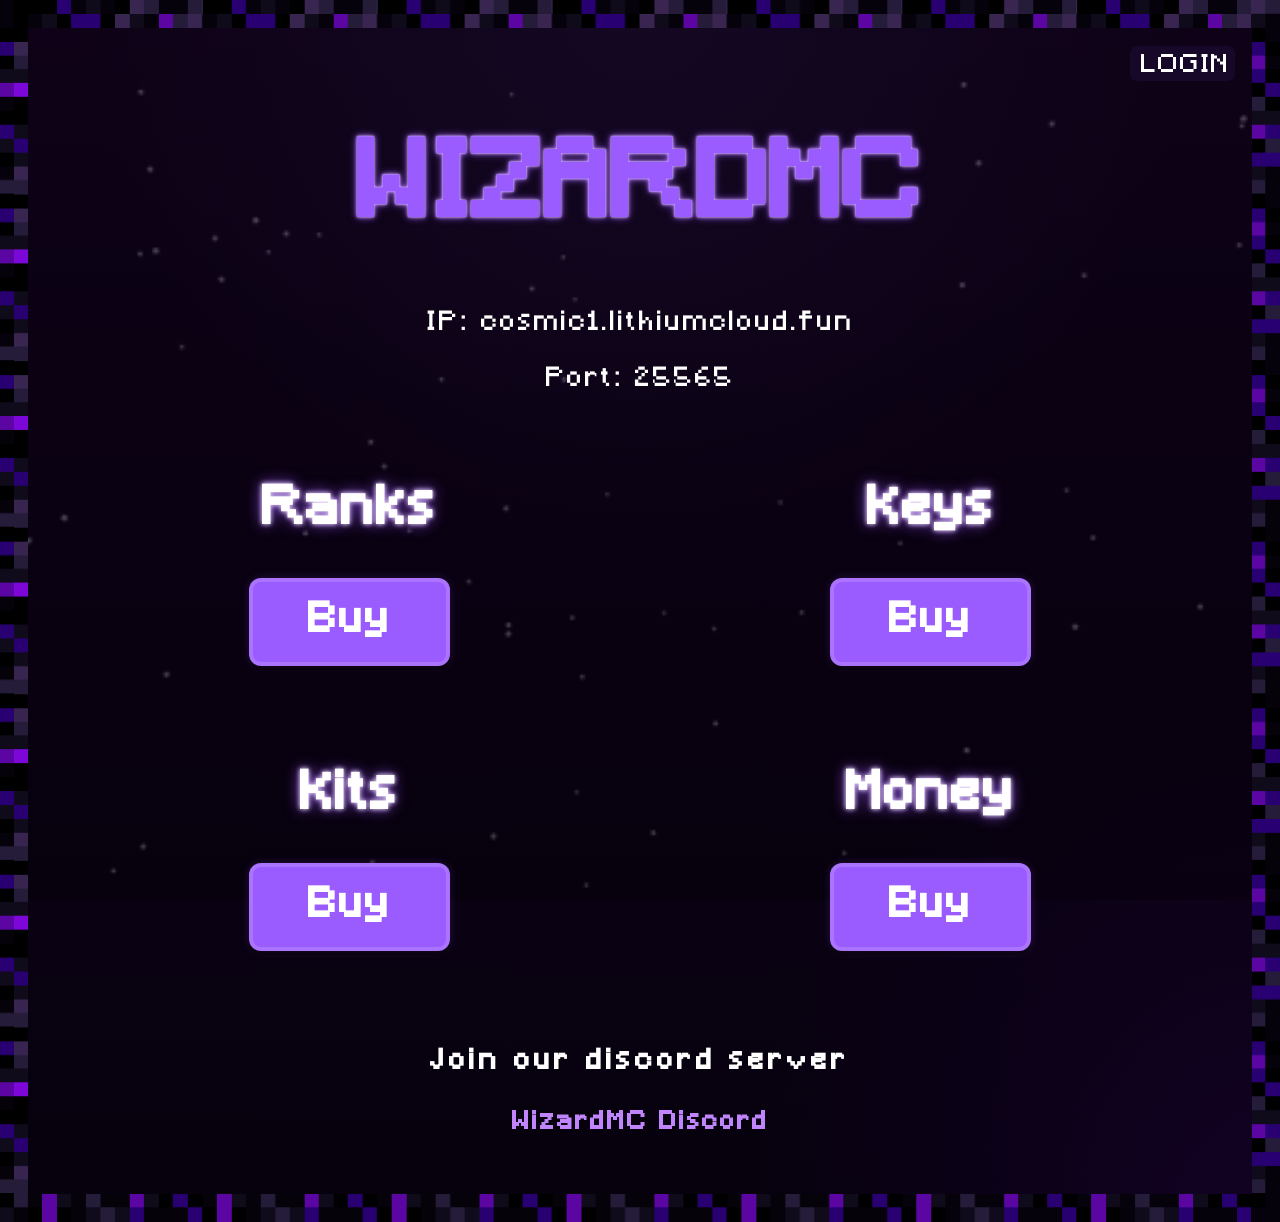
==== commit 3f03cbe9: "added webhook to send msg to discord channel on purchase" ====
--- a/index.html
+++ b/index.html
@@ -33,7 +33,7 @@
                 <p>
                     IP:
                     <span class="copy-text" data-copy="play.wizardmc.online">
-                        play.wizardmc.online
+                        cosmic1.lithiumcloud.fun
                     </span>
                 </p>
 
@@ -41,7 +41,7 @@
                 <p>
                     Port:
                     <span class="copy-text" data-copy="00000">
-                        00000
+                        25565
                     </span>
                 </p>
 
